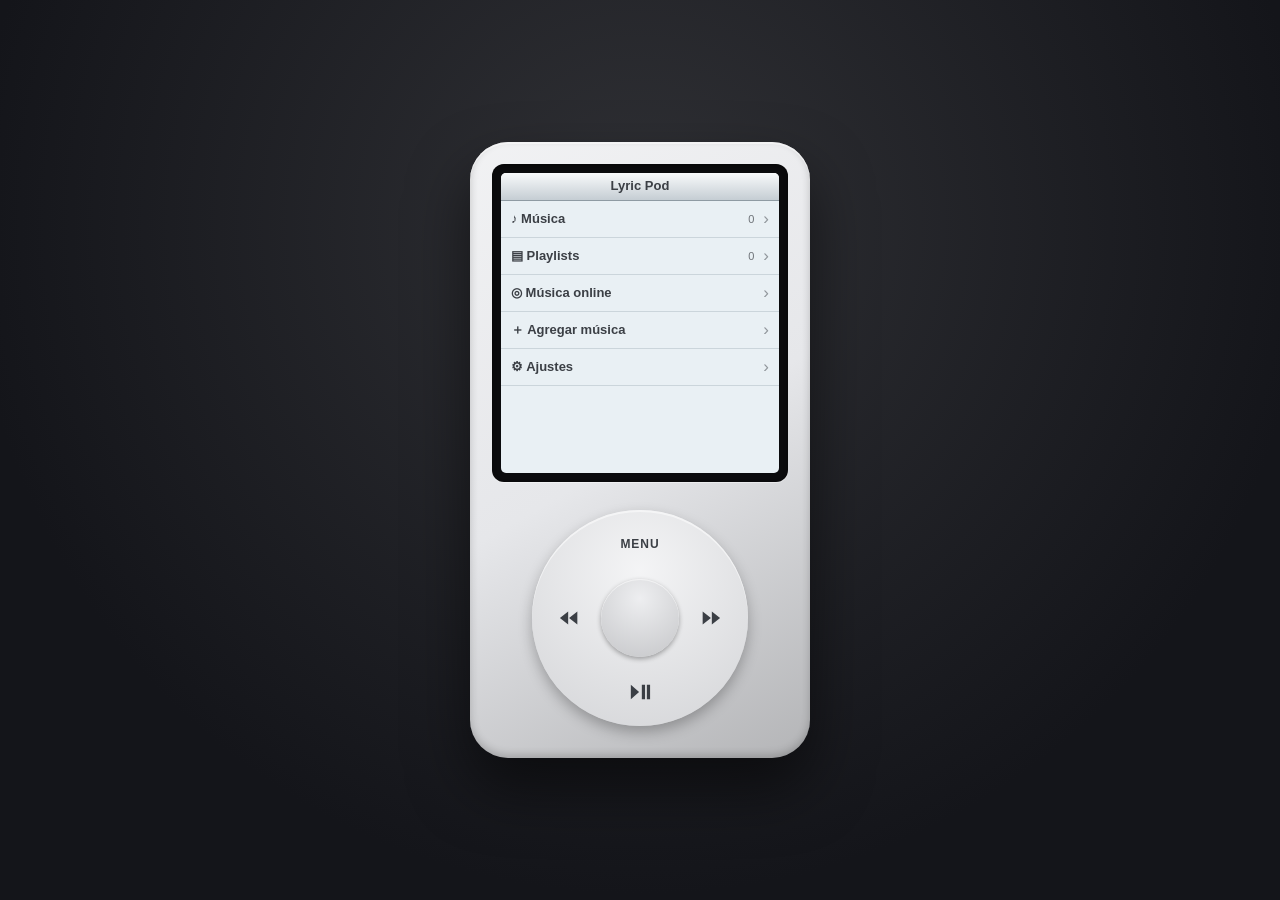
==== index.html @ 2b257903 "Add files via upload" ====
<!DOCTYPE html>
<html lang="es"><head>
<meta charset="utf-8">
<meta name="viewport" content="width=device-width,initial-scale=1,viewport-fit=cover">
<title>Lyric Pod</title>
<link rel="manifest" href="manifest.webmanifest">
<meta name="theme-color" content="#14151a">
<link rel="icon" href="icon-192.png"><link rel="apple-touch-icon" href="icon-192.png">
<style>
:root{--ipod:#e6e7ea;--bg:#14151a;--ink:#3b3f45}
*{box-sizing:border-box}
body{margin:0;min-height:100vh;display:grid;place-items:center;padding:16px;background:radial-gradient(circle at 50% 25%,color-mix(in srgb,var(--bg),#fff 12%),var(--bg) 72%);font:13px/1.3 "Helvetica Neue",Helvetica,Arial,sans-serif;color:#1c2a33;transition:background .3s}
.ipod{width:340px;padding:22px 22px 32px;border-radius:38px;color:var(--ink);background:linear-gradient(150deg,color-mix(in srgb,var(--ipod),#fff 45%),var(--ipod) 50%,color-mix(in srgb,var(--ipod),#000 22%));box-shadow:0 30px 60px #0008,0 2px 0 #fff8 inset,0 -3px 8px #0003 inset}
@media(max-height:760px){.ipod{zoom:.86}}
@media(max-width:400px){.ipod{width:100%}}
.bezel{background:#0b0b0d;padding:9px;border-radius:12px;box-shadow:0 2px 4px #0006 inset,0 1px 0 #fff6}
.screen{height:300px;border-radius:5px;background:#e9f0f4;overflow:hidden;position:relative;display:flex;flex-direction:column}
.hd{display:flex;align-items:center;height:28px;padding:0 6px;background:linear-gradient(#f8fafb,#c5cdd3);border-bottom:1px solid #8f9ba3;font-weight:700;font-size:13px}
.hd b{flex:1;text-align:center;overflow:hidden;white-space:nowrap;text-overflow:ellipsis}
.hd button{width:26px;height:22px;background:none;border:0;color:#2b3a44;padding:0;display:grid;place-items:center}
.hd svg{width:14px;height:14px;fill:currentColor}
#pi{opacity:0}#pi.on{opacity:1}
.pg{flex:1;overflow-y:auto;position:relative;scrollbar-width:thin}
.row{display:flex;align-items:center;gap:9px;padding:7px 10px;border-bottom:1px solid #cbd5db;cursor:pointer}
.row:hover,.row.sel{background:linear-gradient(#4b93dc,#2462a8);color:#fff}
.row:after{content:"›";opacity:.5;font-size:17px}.row.nc:after{content:none}
.row .t{flex:1;min-width:0}.row .t b,.row .t small{display:block;overflow:hidden;white-space:nowrap;text-overflow:ellipsis}
.row small{opacity:.7;font-size:11px}
.cv{width:36px;height:36px;border-radius:3px;background:linear-gradient(135deg,#9fb2c0,#5f7686);color:#fff;display:grid;place-items:center;overflow:hidden;flex:none;font-style:normal}
.cv img{width:100%;height:100%;object-fit:cover}
.pad{padding:10px}.pad p{margin:8px 0}
.fl{display:flex;gap:6px;flex-wrap:wrap}
.btn{padding:6px 12px;border-radius:6px;border:1px solid #8f9ba3;background:linear-gradient(#fff,#d5dce1);color:#24323b;font-weight:600;font-size:12px;font-family:inherit;cursor:pointer;box-shadow:0 1px 0 #fff inset}
.btn.pri{background:linear-gradient(#4b93dc,#2462a8);color:#fff;border-color:#1b4d86;box-shadow:0 1px 0 #8dc0f0 inset}
.btn:active{transform:translateY(1px)}
.in{width:100%;padding:7px 9px;border:1px solid #8f9ba3;border-radius:6px;background:#fff;font:inherit;margin-bottom:8px}
.sws{display:flex;gap:7px;align-items:center;margin:7px 0 12px;flex-wrap:wrap}
.sw{width:26px;height:26px;border-radius:50%;border:2px solid #fff;box-shadow:0 0 0 1px #0004;padding:0;cursor:pointer}
.sw.on{box-shadow:0 0 0 2px #2462a8}
input[type=color]{width:30px;height:28px;padding:0;border:0;background:none}
.np{position:absolute;inset:0;display:flex;flex-direction:column}
.nh{display:flex;gap:9px;align-items:center;padding:6px 10px;border-bottom:1px solid #cbd5db}
.nh .t{min-width:0}.nh b,.nh small{display:block;overflow:hidden;white-space:nowrap;text-overflow:ellipsis}
.ly{flex:1;position:relative;overflow-y:auto;padding:80px 12px;text-align:center;scrollbar-width:none;mask-image:linear-gradient(transparent,#000 20%,#000 80%,transparent)}
.ly::-webkit-scrollbar{display:none}
.ly p{margin:0 0 12px;font-weight:700;font-size:15px;line-height:1.3;color:#93a1ab;cursor:pointer;transition:color .25s,font-size .25s}
.ly p.on{font-size:19px;color:#6b7a85}
.ly p span{transition:color .12s}
.ly p.on span.w{color:#0d4f9e}
.pl{font-size:13px;line-height:1.5;color:#44525c;padding:0 4px;text-align:center}
.pb{display:flex;gap:7px;align-items:center;padding:4px 10px 7px;font-size:10px;font-variant-numeric:tabular-nums}
.pb input{flex:1;accent-color:#2462a8}
#toast{position:absolute;left:8px;right:8px;bottom:8px;padding:6px 9px;border-radius:6px;background:#1c2a33ee;color:#fff;font-size:12px;opacity:0;pointer-events:none;transition:opacity .25s}
#toast.on{opacity:1}
.wheel{position:relative;width:216px;height:216px;margin:28px auto 0;border-radius:50%;background:radial-gradient(circle at 50% 28%,color-mix(in srgb,var(--ipod),#fff 55%),color-mix(in srgb,var(--ipod),#000 8%));box-shadow:0 2px 0 #fff8 inset,0 6px 14px #0004}
.wheel button{position:absolute;width:64px;height:48px;border:0;background:none;color:var(--ink);display:grid;place-items:center;font-weight:700;font-size:12px;letter-spacing:.08em;font-family:inherit;cursor:pointer;border-radius:12px}
.wheel button:active{opacity:.55}
.wheel svg{width:22px;height:22px;fill:currentColor}
.wheel .m{top:10px;left:76px}.wheel .p{bottom:10px;left:76px}.wheel .l{left:6px;top:84px}.wheel .r{right:6px;top:84px}
.wheel .c{left:69px;top:69px;width:78px;height:78px;border-radius:50%;background:radial-gradient(circle at 50% 25%,color-mix(in srgb,var(--ipod),#fff 30%),color-mix(in srgb,var(--ipod),#000 14%));box-shadow:0 1px 0 #fff8 inset,0 2px 5px #0005}
button:focus-visible,input:focus-visible{outline:2px solid #2462a8;outline-offset:1px}
@media(prefers-reduced-motion:reduce){*{transition:none!important}}
</style></head>
<body>
<main class="ipod">
 <div class="bezel"><div class="screen">
  <div class="hd">
   <button id="back" aria-label="Atrás"><svg viewBox="0 0 24 24"><path d="M14 5l-7 7 7 7" fill="none" stroke="currentColor" stroke-width="3" stroke-linecap="round" stroke-linejoin="round"/></svg></button>
   <b id="ttl">Lyric Pod</b>
   <button id="pi" tabindex="-1" aria-hidden="true"><svg viewBox="0 0 24 24"><path d="M6 3l15 9-15 9z"/></svg></button>
  </div>
  <div class="pg" id="pg"></div><div id="toast"></div>
 </div></div>
 <div class="wheel">
  <button class="m" aria-label="Menú (mantén para ir al inicio)">MENU</button>
  <button class="l" aria-label="Anterior"><svg viewBox="0 0 24 24"><path d="M20 5l-9 7 9 7zM10 5l-9 7 9 7z"/></svg></button>
  <button class="r" aria-label="Siguiente"><svg viewBox="0 0 24 24"><path d="M4 5l9 7-9 7zM14 5l9 7-9 7z"/></svg></button>
  <button class="p" aria-label="Reproducir o pausar"><svg viewBox="0 0 24 24"><path d="M2 4l9 8-9 8zM14 4h3.5v16H14zM19.5 4H23v16h-3.5z"/></svg></button>
  <button class="c" aria-label="Seleccionar"></button>
 </div>
</main>
<input type="file" id="fm" multiple accept="audio/*,.lrc,.flac,.m4a,.opus" hidden>
<input type="file" id="fi" webkitdirectory hidden>
<script>
const $=s=>document.querySelector(s),$$=s=>[...document.querySelectorAll(s)];
const esc=s=>String(s??'').replace(/[&<>"']/g,c=>({'&':'&amp;','<':'&lt;','>':'&gt;','"':'&quot;',"'":'&#39;'}[c]));
const id=t=>t.id??t.uid, fmt=s=>isFinite(s)?Math.floor(s/60)+':'+String(Math.floor(s%60)).padStart(2,'0'):'0:00';
const AUD=/\.(mp3|wav|flac|m4a|aac|ogg|oga|opus|wma|weba)$/i;
let db,tracks=[],lists=[],st=[{n:'home'}],ctx=[],sel=-1,res=[],oq='',src='audius',cur=null,queue=[],url=null,
    lines=[],plain='',lst='',li=-1,ip=null,tm,off=+(localStorage.lpoff||0);
const T=JSON.parse(localStorage.getItem('lp-theme')||'{"ipod":"#e6e7ea","bg":"#14151a"}');
const au=new Audio();au.preload='auto';

/* ---------- Tema ---------- */
const lum=h=>{const n=parseInt(h.slice(1),16);return(.299*(n>>16)+.587*(n>>8&255)+.114*(n&255))/255};
function theme(){const r=document.documentElement.style;r.setProperty('--ipod',T.ipod);r.setProperty('--bg',T.bg);r.setProperty('--ink',lum(T.ipod)>.45?'#3b3f45':'#e9ebef');$('meta[name=theme-color]').content=T.bg;localStorage.setItem('lp-theme',JSON.stringify(T))}
const toast=m=>{const e=$('#toast');e.textContent=m;e.classList.add('on');clearTimeout(tm);tm=setTimeout(()=>e.classList.remove('on'),2600)};

/* ---------- Base de datos (IndexedDB) ---------- */
const open=()=>new Promise((ok,no)=>{const r=indexedDB.open('LyricPodDatabase',2);
 r.onupgradeneeded=()=>{const d=r.result;['tracks','playlists'].forEach(n=>d.objectStoreNames.contains(n)||d.createObjectStore(n,{keyPath:'id',autoIncrement:true}));d.objectStoreNames.contains('kv')||d.createObjectStore('kv')};
 r.onsuccess=()=>{db=r.result;ok()};r.onerror=()=>no(r.error)});
const tx=(n,m,f)=>new Promise((ok,no)=>{const q=f(db.transaction(n,m).objectStore(n));q.onsuccess=()=>ok(q.result);q.onerror=()=>no(q.error)});
const all=n=>tx(n,'readonly',s=>s.getAll()),put=(n,v,k)=>tx(n,'readwrite',s=>s.put(v,k)),del=(n,k)=>tx(n,'readwrite',s=>s.delete(k));
async function refresh(){if(db){tracks=(await all('tracks')).sort((a,b)=>a.title.localeCompare(b.title));lists=(await all('playlists')).map(l=>({...l,ids:l.ids||l.trackIds||[]}))}render(1)}

/* ---------- Navegación con historial ---------- */
const go=(n,a)=>{st.push({n,a});render()},back=()=>{if(st.length>1){st.pop();render()}},home=()=>{st=[{n:'home'}];render()};
const TT={home:'Lyric Pod',lib:'Música',pl:'Playlists',plp:'Añadir canciones',on:'Música online',now:'Reproduciendo',set:'Ajustes',add:'Agregar música'};
function render(keep){const p=st.at(-1),pg=$('#pg'),sc=pg.scrollTop;
 $('#ttl').textContent=p.n==='pld'?(lists.find(l=>l.id===p.a)?.name||'Playlist'):TT[p.n];
 $('#back').style.visibility=st.length>1?'visible':'hidden';
 pg.innerHTML=V[p.n](p.a);pg.scrollTop=keep?sc:0;sel=-1;
 if(p.n==='now')draw();
 if(p.n==='set')navigator.storage?.persisted?.().then(x=>{const e=$('#sg');if(e)e.textContent=x?'Almacenamiento protegido: tus datos no se borran solos.':'Almacenamiento sin proteger. Instala la app para protegerlo.'})}

/* ---------- Vistas ---------- */
const trow=(t,i,x='')=>`<div class="row${x?' nc':''}" data-a=pq data-i=${i}><i class=cv>${t.cover?`<img loading=lazy src="${esc(t.cover)}" alt="">`:'♪'}</i><div class=t><b>${esc(t.title)}</b><small>${esc(t.artist)}</small></div>${x}</div>`;
const libList=(q='')=>{ctx=tracks.filter(t=>(t.title+' '+t.artist).toLowerCase().includes(q.toLowerCase()));return ctx.length?ctx.map((t,i)=>trow(t,i)).join(''):`<p class=pad>${tracks.length?'Sin resultados.':'Todavía no hay canciones. Ve a Agregar música.'}</p>`};
const resList=()=>{ctx=res;return res.map((t,i)=>trow(t,i,t.preview?'':`<button class=btn data-a=sv data-i=${i}>Guardar</button>`)).join('')};
const sw=(k,a)=>a.map(c=>`<button class="sw${T[k]===c?' on':''}" style="background:${c}" data-a=th data-k=${k} data-c=${c} aria-label="Color ${c}"></button>`).join('');
const standalone=matchMedia('(display-mode: standalone)').matches;
const V={
 home:()=>[['lib','♪  Música',tracks.length],['pl','▤  Playlists',lists.length],['on','◎  Música online'],cur&&['now','♫  Reproduciendo'],['add','＋  Agregar música'],['set','⚙  Ajustes']].filter(Boolean).map(([n,t,s])=>`<div class=row data-a=go data-n=${n}><div class=t><b>${t}</b></div>${s!==undefined?`<small>${s}</small>`:''}</div>`).join('')+(ip?'<div class=row data-a=inst><div class=t><b>⬇  Instalar app</b></div></div>':''),
 lib:()=>`<div class=pad><input class=in id=q data-a=q placeholder="Buscar en tu música…" style="margin:0"></div><div id=ll>${libList()}</div>`,
 pl:()=>`<div class="pad fl" style="flex-wrap:nowrap"><input class=in id=pn placeholder="Nombre de la playlist" style="margin:0"><button class="btn pri" data-a=mk>Crear</button></div>`+(lists.map(l=>`<div class=row data-a=go data-n=pld data-i=${l.id}><div class=t><b>${esc(l.name)}</b><small>${l.ids.length} canciones</small></div></div>`).join('')||'<p class=pad>Crea tu primera playlist.</p>'),
 pld:i=>{const l=lists.find(x=>x.id===i);if(!l)return'';ctx=l.ids.map(k=>tracks.find(t=>t.id===k)).filter(Boolean);
  return`<div class="pad fl"><button class="btn pri" data-a=go data-n=plp data-i=${i}>Añadir canciones</button><button class=btn data-a=pls>Reproducir</button><button class=btn data-a=dl data-i=${i}>Eliminar</button></div>`+(ctx.map((t,k)=>trow(t,k,`<button class=btn data-a=rm data-i=${t.id} data-p=${i}>Quitar</button>`)).join('')||'<p class=pad>Esta playlist está vacía.</p>')},
 plp:i=>{const l=lists.find(x=>x.id===i);return l?tracks.map(t=>`<div class="row nc" data-a=tg data-i=${t.id} data-p=${i}><div class=t><b>${esc(t.title)}</b><small>${esc(t.artist)}</small></div><b>${l.ids.includes(t.id)?'✓':'+'}</b></div>`).join('')||'<p class=pad>Primero agrega música.</p>':''},
 on:()=>`<div class=pad><div class=fl style="margin-bottom:8px"><button class="btn ${src=='audius'?'pri':''}" data-a=src data-i=audius>Canciones completas</button><button class="btn ${src=='itunes'?'pri':''}" data-a=src data-i=itunes>Previews 30 s</button></div><div class=fl style="flex-wrap:nowrap"><input class=in id=oq placeholder="Canción o artista…" value="${esc(oq)}" style="margin:0"><button class="btn pri" data-a=os>Buscar</button></div></div><div id=res>${resList()}</div>`,
 now:()=>cur?`<div class=np><div class=nh><i class=cv>${cur.cover?`<img src="${esc(cur.cover)}" alt="">`:'♪'}</i><div class=t><b>${esc(cur.title)}</b><small>${esc(cur.artist)}</small></div></div><div class=ly id=ly></div><div class=pb><span id=t1>0:00</span><input type=range id=pr min=0 max=1000 value=0 data-a=sk aria-label="Progreso"><span id=t2>0:00</span></div></div>`:'<p class=pad>No hay nada en reproducción. Elige una canción de tu música.</p>',
 add:()=>`<div class=pad><button class="btn pri" style=width:100% data-a=scan>Escanear carpeta de música</button><p><small>Encuentra MP3, WAV, FLAC, M4A, OGG y más, junto con sus .lrc. Solo pide permiso una vez por carpeta.</small></p><div class=fl><button class=btn data-a=rescan>Reanalizar carpetas</button><button class=btn data-a=files>Elegir archivos</button><button class=btn data-a=folder>Elegir carpeta (otros navegadores)</button></div><p id=as></p></div>`,
 set:()=>`<div class=pad><b>Color del iPod</b><div class=sws>${sw('ipod',['#e6e7ea','#1d1e22','#3a78c2','#e58fb0','#d6453d','#4fae7b','#e3c46b'])}<input type=color value="${T.ipod}" data-a=cp data-k=ipod aria-label="Color personalizado del iPod"></div>
 <b>Color del fondo</b><div class=sws>${sw('bg',['#14151a','#f1f2f4','#1f3a5f','#3b1f2e','#16352a','#4a2d1a'])}<input type=color value="${T.bg}" data-a=cp data-k=bg aria-label="Color personalizado del fondo"></div>
 <b>Sincronía de letras</b><div class=sws><button class=btn data-a=of data-i=-.25>−</button><span>${off.toFixed(2)} s</span><button class=btn data-a=of data-i=.25>+</button></div>
 <b>App</b><div class=sws>${standalone?'<span>Instalada ✓</span>':`<button class="btn pri" data-a=inst>${ip?'Instalar Lyric Pod':'¿Cómo instalar?'}</button>`}</div><small id=sg></small></div>`
};

/* ---------- Acciones ---------- */
const A={
 go:d=>go(d.n,d.i&&+d.i),
 pq:d=>play(ctx[d.i],ctx),
 q:()=>{$('#ll').innerHTML=libList($('#q').value)},
 mk:async()=>{const n=$('#pn').value.trim();if(!n)return toast('Escribe un nombre');await put('playlists',{name:n,ids:[]});await refresh()},
 dl:async d=>{if(confirm('¿Eliminar esta playlist?')){await del('playlists',+d.i);st.pop();await refresh()}},
 rm:async d=>{const l=lists.find(x=>x.id===+d.p);l.ids=l.ids.filter(k=>k!==+d.i);await put('playlists',l);await refresh()},
 tg:async d=>{const l=lists.find(x=>x.id===+d.p),k=+d.i;l.ids=l.ids.includes(k)?l.ids.filter(x=>x!==k):[...l.ids,k];await put('playlists',l);await refresh()},
 pls:()=>ctx.length?play(ctx[0],ctx):toast('La playlist está vacía'),
 src:d=>{src=d.i;res=[];render(1)},
 os:async()=>{oq=$('#oq').value.trim();if(!oq)return;$('#res').innerHTML='<p class=pad>Buscando…</p>';
  try{res=await(src=='audius'?audius:itunes)(oq)}catch{res=[];return $('#res').innerHTML='<p class=pad>No se pudo conectar. Revisa tu internet e intenta de nuevo.</p>'}
  $('#res').innerHTML=res.length?resList():'<p class=pad>Sin resultados.</p>'},
 sv:async d=>{const t=res[d.i];if(tracks.some(x=>x.path===t.uid))return toast('Ya está en tu música');toast('Guardando para escuchar sin internet…');
  try{const b=await(await fetch(t.url)).blob();await put('tracks',{title:t.title,artist:t.artist,cover:t.cover,dur:t.dur,audio:b,lyrics:'',path:t.uid,type:'saved'});toast('Guardada. Ya suena sin internet.');await refresh()}catch{toast('Esta canción no permite descargarse')}},
 lk:d=>{au.currentTime=Math.max(0,lines[d.i].t-off)},
 sk:(d,el)=>{if(au.duration)au.currentTime=el.value/1000*au.duration},
 of:d=>{off=Math.round((off+ +d.i)*100)/100;localStorage.lpoff=off;render(1)},
 th:d=>{T[d.k]=d.c;theme();render(1)},
 cp:(d,el)=>{T[d.k]=el.value;theme()},
 inst:async()=>{if(ip){ip.prompt();await ip.userChoice;ip=null;render(1)}else toast('Usa el menú del navegador › Instalar app. En iPhone: Compartir › Añadir a inicio.')},
 scan:async()=>{if(!window.showDirectoryPicker)return A.folder();try{const d=await showDirectoryPicker({id:'lyricpod',mode:'read'});await put('kv',d,'dir:'+d.name);await ingestDir(d)}catch(e){if(e.name!=='AbortError')status('No se pudo abrir la carpeta')}},
 rescan:async()=>{const ds=db?await all('kv'):[];if(!ds.length)return status('Aún no hay carpetas guardadas');for(const d of ds)if(await d.requestPermission({mode:'read'})==='granted')await ingestDir(d)},
 files:()=>$('#fm').click(),folder:()=>$('#fi').click()
};
const status=m=>{const e=$('#as');if(e)e.textContent=m;toast(m)};
$('#pg').onclick=e=>{const el=e.target.closest('[data-a]');if(el&&!/INPUT|SELECT/.test(el.tagName))A[el.dataset.a]?.(el.dataset,el)};
$('#pg').oninput=e=>{const el=e.target.closest('[data-a]');if(el)A[el.dataset.a]?.(el.dataset,el)};
$('#back').onclick=back;

/* ---------- Biblioteca local: escaneo de carpetas ---------- */
const nm=n=>{const b=n.replace(/\.[^.]+$/,'').replace(/_/g,' ').trim(),m=b.match(/^(.+?)\s+-\s+(.+)$/);return m&&!/^\d+$/.test(m[1])?{artist:m[1].trim(),title:m[2].trim()}:{artist:'Artista desconocido',title:m?m[2].trim():b}};
async function walk(d,p,o){for await(const[n,h]of d.entries()){if(n[0]==='.')continue;if(h.kind==='directory')await walk(h,p+n+'/',o);else o.push({n,h,p:p+n})}}
async function ingestDir(d,q){const f=[];await walk(d,d.name+'/',f);return ingest(f,q)}
async function ingest(f,q){if(!db)return;status&&!q&&status('Escaneando…');
 const rd=x=>x.h?x.h.getFile():x.f,key=p=>p.replace(/\.[^./]+$/,'').toLowerCase(),lrc={};
 f.forEach(x=>/\.lrc$/i.test(x.n)&&(lrc[key(x.p)]=x));
 const have=new Set(tracks.map(t=>t.path));let n=0;
 for(const x of f){if(!AUD.test(x.n)||have.has(x.p))continue;const l=lrc[key(x.p)];
  await put('tracks',{...nm(x.n),path:x.p,handle:x.h,audio:x.f,lyrics:l?await(await rd(l)).text():'',cover:'',type:'local'});n++}
 await refresh();if(!q)status(n?`${n} canciones nuevas`:'No hay canciones nuevas')}
$('#fm').onchange=e=>{ingest([...e.target.files].map(f=>({n:f.name,p:f.name,f})));e.target.value=''};
$('#fi').onchange=e=>{ingest([...e.target.files].map(f=>({n:f.name,p:f.webkitRelativePath||f.name,f})));e.target.value=''};

/* ---------- Música online ---------- */
const audius=async q=>{const B='https://discoveryprovider.audius.co/v1/tracks/',j=await(await fetch(B+'search?limit=20&app_name=LyricPod&query='+encodeURIComponent(q))).json();
 return j.data.map(x=>({uid:'a'+x.id,title:x.title,artist:x.user.name,cover:x.artwork?.['480x480']||x.artwork?.['150x150']||'',dur:x.duration,url:B+x.id+'/stream?app_name=LyricPod'}))};
const itunes=async q=>(await(await fetch('https://itunes.apple.com/search?entity=song&limit=20&term='+encodeURIComponent(q))).json()).results.filter(x=>x.previewUrl)
 .map(x=>({uid:'i'+x.trackId,title:x.trackName,artist:x.artistName,cover:x.artworkUrl100.replace('100x100','300x300'),dur:x.trackTimeMillis/1000,url:x.previewUrl,preview:1}));

/* ---------- Reproducción ---------- */
async function srcOf(t){if(url){URL.revokeObjectURL(url);url=null}if(t.url)return t.url;let b=t.audio;
 if(t.handle){if(await t.handle.queryPermission()!=='granted'&&await t.handle.requestPermission()!=='granted')throw Error('perm');b=await t.handle.getFile()}return url=URL.createObjectURL(b)}
async function play(t,q){au.pause();cur=t;if(q)queue=q;lines=[];plain='';lst='load';st.at(-1).n==='now'?render():go('now');
 try{au.src=await srcOf(t);await au.play()}catch(e){toast(e.message==='perm'?'Permite el acceso a la carpeta para reproducir':'No se pudo reproducir esta canción')}
 meta();loadLyrics(t)}
const tp=()=>cur?(au.paused?au.play():au.pause()):toast('Elige una canción primero');
const step=d=>{if(!cur||!queue.length)return;if(d<0&&au.currentTime>3)return void(au.currentTime=0);const i=queue.findIndex(t=>id(t)===id(cur));play(queue[(i+d+queue.length)%queue.length])};
au.onended=()=>step(1);au.onplay=au.onpause=()=>$('#pi').classList.toggle('on',!au.paused);
function meta(){if(!navigator.mediaSession||!cur)return;navigator.mediaSession.metadata=new MediaMetadata({title:cur.title,artist:cur.artist,artwork:cur.cover?[{src:cur.cover,sizes:'300x300'}]:[]})}
if(navigator.mediaSession){const m=navigator.mediaSession;m.setActionHandler('play',()=>au.play());m.setActionHandler('pause',()=>au.pause());m.setActionHandler('previoustrack',()=>step(-1));m.setActionHandler('nexttrack',()=>step(1))}

/* ---------- Letras sincronizadas (LRCLIB) ---------- */
function parse(s){const o=[];
 for(const r of s.split(/\r?\n/)){const m=[...r.matchAll(/\[(\d+):(\d+(?:\.\d+)?)\]/g)];if(!m.length)continue;
  const b=r.replace(/\[\d+:\d+(?:\.\d+)?\]/g,'').trim();let w=null;
  if(/<\d+:\d+/.test(b)){const p=b.split(/<(\d+):(\d+(?:\.\d+)?)>/);w=[];for(let i=1;i<p.length;i+=3)if(p[i+2].trim())w.push({t:p[i]*60+ +p[i+1],w:p[i+2].trim()})}
  m.forEach(x=>o.push({t:x[1]*60+ +x[2],txt:w?w.map(z=>z.w).join(' '):b,w}))}
 o.sort((a,b)=>a.t-b.t);
 o.forEach((l,i)=>{if(l.w)return;const e=Math.min(o[i+1]?o[i+1].t:l.t+4,l.t+8),ws=l.txt.split(/\s+/).filter(Boolean),n=ws.reduce((a,x)=>a+x.length+1,0);let c=0;
  l.w=ws.map(x=>{const z={t:l.t+(e-l.t)*.9*c/n,w:x};c+=x.length+1;return z})});
 return o}
async function enrich(t){const un='Artista desconocido';if(t.cover&&t.artist!==un)return;
 try{const r=(await(await fetch('https://itunes.apple.com/search?entity=song&limit=1&term='+encodeURIComponent((t.artist!==un?t.artist+' ':'')+t.title))).json()).results[0];
  if(r&&r.trackName.toLowerCase().startsWith(t.title.toLowerCase().slice(0,8))){t.cover=t.cover||r.artworkUrl100.replace('100x100','300x300');if(t.artist===un)t.artist=r.artistName;t.dur=t.dur||r.trackTimeMillis/1000;if(t.id)put('tracks',t)}}catch{}}
async function loadLyrics(t){await enrich(t);if(cur!==t)return;meta();if(st.at(-1).n==='now')render();
 let x=t.lyrics;const un=t.artist==='Artista desconocido';
 if(!x){try{const q=new URLSearchParams({track_name:t.title,artist_name:un?'':t.artist});if(t.dur)q.set('duration',Math.round(t.dur));
   let r=await fetch('https://lrclib.net/api/get?'+q),j=r.ok?await r.json():null;
   if(!j||!(j.syncedLyrics||j.plainLyrics)){const a=await(await fetch('https://lrclib.net/api/search?q='+encodeURIComponent((un?'':t.artist+' ')+t.title))).json();j=a.find(z=>z.syncedLyrics)||a[0]}
   x=j&&(j.syncedLyrics||j.plainLyrics);if(x&&t.id&&j.syncedLyrics){t.lyrics=x;put('tracks',t)}}catch{}}
 if(cur!==t)return;
 if(x&&/\[\d+:\d+/.test(x)&&!t.preview)lines=parse(x);else plain=x?x.replace(/\[[^\]]*\]|<[^>]*>/g,'').trim():'';
 lst='';draw()}
function draw(){const b=$('#ly');if(!b)return;li=-1;
 b.innerHTML=lines.length?lines.map((x,i)=>`<p data-a=lk data-i=${i}>${x.w.map(w=>`<span>${esc(w.w)}</span>`).join(' ')||'♪'}</p>`).join(''):
  `<div class=pl>${lst==='load'?'Buscando letras…':plain?(cur?.preview?'<small>Preview de 30 s: letra sin sincronizar.</small><br><br>':'')+esc(plain).replace(/\n/g,'<br>'):'No encontramos letras para esta canción. Prueba importando su archivo .lrc.'}</div>`}
function tick(){requestAnimationFrame(tick);const pr=$('#pr');
 if(pr&&au.duration){if(document.activeElement!==pr)pr.value=au.currentTime/au.duration*1000;$('#t1').textContent=fmt(au.currentTime);$('#t2').textContent='-'+fmt(au.duration-au.currentTime)}
 const b=$('#ly');if(!b||!lines.length)return;const t=au.currentTime+off,ps=b.children;let i=-1;while(i+1<lines.length&&lines[i+1].t<=t)i++;
 if(i!==li){ps[li]?.classList.remove('on');li=i;if(ps[i]){ps[i].classList.add('on');b.scrollTo({top:ps[i].offsetTop-b.clientHeight/2+ps[i].offsetHeight/2,behavior:'smooth'})}}
 if(i>=0)[...ps[i].children].forEach((s,k)=>s.classList.toggle('w',lines[i].w[k].t<=t))}

/* ---------- Rueda click, teclado ---------- */
const mv=d=>{const r=$$('#pg .row');if(!r.length)return;r[sel]?.classList.remove('sel');sel=Math.max(0,Math.min(r.length-1,sel+d));r[sel].classList.add('sel');r[sel].scrollIntoView({block:'nearest'})};
$('.wheel').addEventListener('wheel',e=>{e.preventDefault();mv(e.deltaY>0?1:-1)},{passive:false});
$('.l').onclick=()=>step(-1);$('.r').onclick=()=>step(1);$('.p').onclick=tp;
$('.c').onclick=()=>{const r=$$('#pg .row');r[sel]?r[sel].click():tp()};
let lp=0;const mb=$('.m');
mb.onpointerdown=()=>{lp=setTimeout(()=>{lp=-1;home()},550)};
mb.onpointerup=mb.onpointerleave=()=>clearTimeout(lp>0?lp:0);
mb.onclick=()=>{lp===-1?lp=0:back()};
addEventListener('keydown',e=>{
 if(/INPUT|SELECT/.test(e.target.tagName)){if(e.key==='Enter'){if(e.target.id==='oq')A.os();if(e.target.id==='pn')A.mk()}return}
 if(e.target.tagName==='BUTTON'&&/Enter| /.test(e.key))return;
 const k={ArrowDown:()=>mv(1),ArrowUp:()=>mv(-1),Enter:()=>$('.c').click(),Escape:back,Backspace:back,ArrowRight:()=>step(1),ArrowLeft:()=>step(-1),' ':tp}[e.key];
 if(k){e.preventDefault();k()}});

/* ---------- Instalación y arranque ---------- */
addEventListener('beforeinstallprompt',e=>{e.preventDefault();ip=e;render(1)});
addEventListener('appinstalled',()=>{ip=null;navigator.storage?.persist?.();toast('Lyric Pod instalada');render(1)});
(async()=>{theme();render();tick();
 try{await open();await refresh();navigator.storage?.persist?.();
  for(const d of await all('kv'))if(await d.queryPermission({mode:'read'})==='granted')await ingestDir(d,1)}catch(e){console.warn(e)}
 if('serviceWorker'in navigator&&location.protocol!=='file:')navigator.serviceWorker.register('sw.js').catch(()=>{})})();
</script>
</body></html>
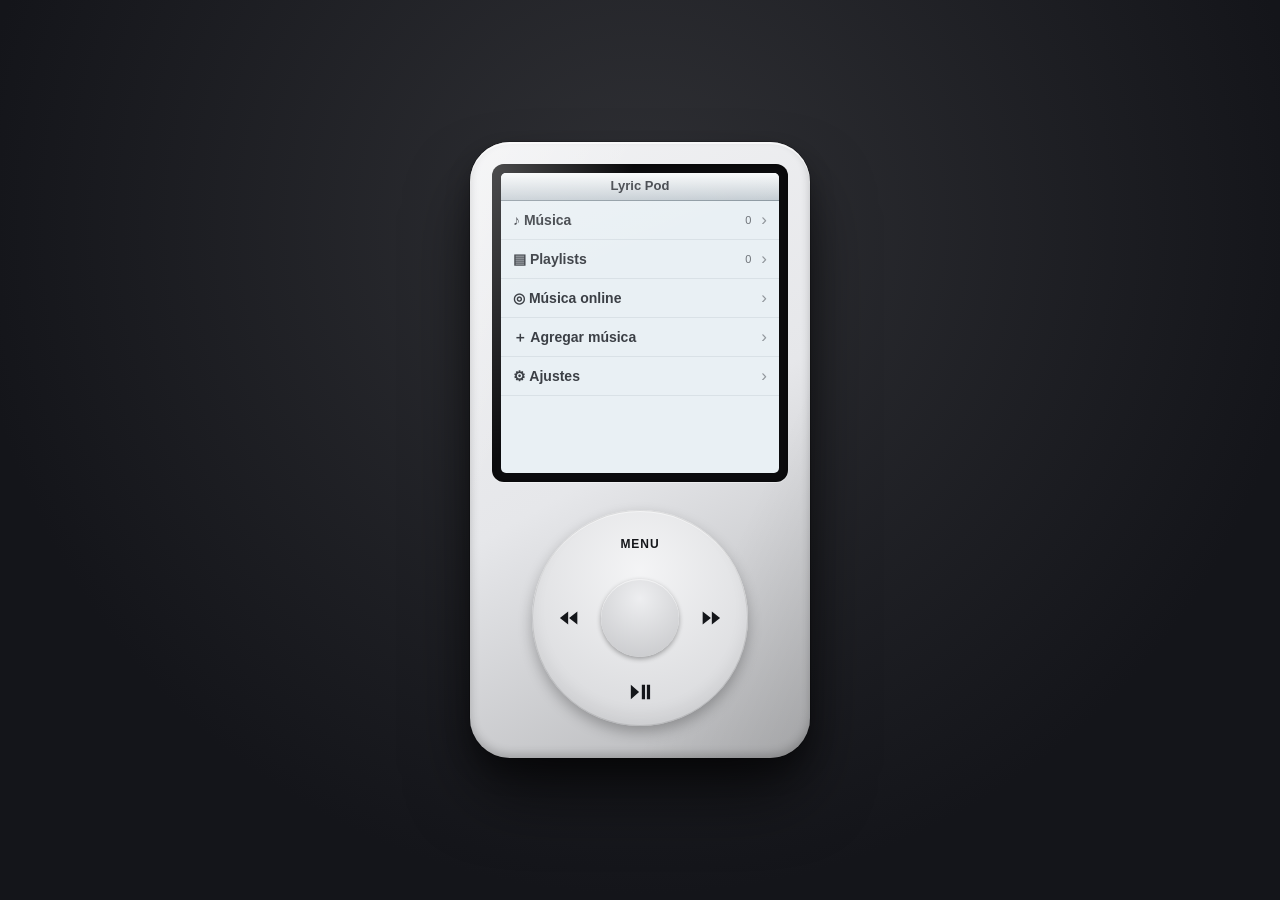
==== commit 49e21593: "Add files via upload" ====
--- a/index.html
+++ b/index.html
@@ -9,11 +9,13 @@
 <style>
 :root{--ipod:#e6e7ea;--bg:#14151a;--ink:#3b3f45}
 *{box-sizing:border-box}
-body{margin:0;min-height:100vh;display:grid;place-items:center;padding:16px;background:radial-gradient(circle at 50% 25%,color-mix(in srgb,var(--bg),#fff 12%),var(--bg) 72%);font:13px/1.3 "Helvetica Neue",Helvetica,Arial,sans-serif;color:#1c2a33;transition:background .3s}
-.ipod{width:340px;padding:22px 22px 32px;border-radius:38px;color:var(--ink);background:linear-gradient(150deg,color-mix(in srgb,var(--ipod),#fff 45%),var(--ipod) 50%,color-mix(in srgb,var(--ipod),#000 22%));box-shadow:0 30px 60px #0008,0 2px 0 #fff8 inset,0 -3px 8px #0003 inset}
+body{margin:0;min-height:100vh;display:grid;place-items:center;padding:16px;background:radial-gradient(circle at 50% 25%,color-mix(in srgb,var(--bg),#fff 12%),var(--bg) 72%);font:13px/1.3 -apple-system,"SF Pro Text","Segoe UI Variable Text","Segoe UI",Roboto,"Helvetica Neue",Arial,sans-serif;-webkit-font-smoothing:antialiased;color:#1c2a33;transition:background .3s}
+.ipod{position:relative;width:340px;padding:22px 22px 32px;border-radius:40px;color:var(--ink);background:linear-gradient(150deg,color-mix(in srgb,var(--ipod),#fff 45%),var(--ipod) 50%,color-mix(in srgb,var(--ipod),#000 22%));box-shadow:0 40px 70px -10px #000a,0 14px 24px #0005,0 2px 0 #fffa inset,0 -4px 10px #0003 inset,0 0 0 1px #0003}
+.ipod:before{content:"";position:absolute;inset:0;border-radius:inherit;background:linear-gradient(115deg,#ffffff55,transparent 28%,transparent 72%,#0000001a);pointer-events:none}
 @media(max-height:760px){.ipod{zoom:.86}}
 @media(max-width:400px){.ipod{width:100%}}
 .bezel{background:#0b0b0d;padding:9px;border-radius:12px;box-shadow:0 2px 4px #0006 inset,0 1px 0 #fff6}
+.screen:after{content:"";position:absolute;inset:0;background:linear-gradient(158deg,#ffffff30,transparent 34%);pointer-events:none;z-index:5}
 .screen{height:300px;border-radius:5px;background:#e9f0f4;overflow:hidden;position:relative;display:flex;flex-direction:column}
 .hd{display:flex;align-items:center;height:28px;padding:0 6px;background:linear-gradient(#f8fafb,#c5cdd3);border-bottom:1px solid #8f9ba3;font-weight:700;font-size:13px}
 .hd b{flex:1;text-align:center;overflow:hidden;white-space:nowrap;text-overflow:ellipsis}
@@ -21,12 +23,12 @@
 .hd svg{width:14px;height:14px;fill:currentColor}
 #pi{opacity:0}#pi.on{opacity:1}
 .pg{flex:1;overflow-y:auto;position:relative;scrollbar-width:thin}
-.row{display:flex;align-items:center;gap:9px;padding:7px 10px;border-bottom:1px solid #cbd5db;cursor:pointer}
-.row:hover,.row.sel{background:linear-gradient(#4b93dc,#2462a8);color:#fff}
+.row{display:flex;align-items:center;gap:10px;padding:8px 12px;font-size:14px;border-bottom:1px solid #d9e1e6;cursor:pointer}
+.row:hover,.row.sel{background:linear-gradient(#5aa0e6,#2462a8);color:#fff;text-shadow:0 1px 1px #0004;box-shadow:0 1px 0 #ffffff55 inset}
 .row:after{content:"›";opacity:.5;font-size:17px}.row.nc:after{content:none}
 .row .t{flex:1;min-width:0}.row .t b,.row .t small{display:block;overflow:hidden;white-space:nowrap;text-overflow:ellipsis}
 .row small{opacity:.7;font-size:11px}
-.cv{width:36px;height:36px;border-radius:3px;background:linear-gradient(135deg,#9fb2c0,#5f7686);color:#fff;display:grid;place-items:center;overflow:hidden;flex:none;font-style:normal}
+.cv{width:36px;height:36px;border-radius:5px;box-shadow:0 1px 3px #0004;background:linear-gradient(135deg,#9fb2c0,#5f7686);color:#fff;display:grid;place-items:center;overflow:hidden;flex:none;font-style:normal}
 .cv img{width:100%;height:100%;object-fit:cover}
 .pad{padding:10px}.pad p{margin:8px 0}
 .fl{display:flex;gap:6px;flex-wrap:wrap}
@@ -38,22 +40,31 @@
 .sw{width:26px;height:26px;border-radius:50%;border:2px solid #fff;box-shadow:0 0 0 1px #0004;padding:0;cursor:pointer}
 .sw.on{box-shadow:0 0 0 2px #2462a8}
 input[type=color]{width:30px;height:28px;padding:0;border:0;background:none}
-.np{position:absolute;inset:0;display:flex;flex-direction:column}
-.nh{display:flex;gap:9px;align-items:center;padding:6px 10px;border-bottom:1px solid #cbd5db}
-.nh .t{min-width:0}.nh b,.nh small{display:block;overflow:hidden;white-space:nowrap;text-overflow:ellipsis}
-.ly{flex:1;position:relative;overflow-y:auto;padding:80px 12px;text-align:center;scrollbar-width:none;mask-image:linear-gradient(transparent,#000 20%,#000 80%,transparent)}
+.np{position:absolute;inset:0;display:flex;flex-direction:column;background:#0b0e13;color:#fff;overflow:hidden}
+.np:before{content:"";position:absolute;inset:-40px;background:var(--cv) center/cover;filter:blur(26px) saturate(1.5) brightness(.62);transform:scale(1.15)}
+.np:after{content:"";position:absolute;inset:0;background:linear-gradient(#080a0e40,#080a0eb8)}
+.np>*{position:relative;z-index:1}
+.nh{display:flex;gap:10px;align-items:center;padding:8px 12px 2px}
+.nh .cv{width:42px;height:42px;border-radius:7px;box-shadow:0 4px 12px #0008}
+.nh .t{min-width:0;flex:1}.nh b,.nh small{display:block;overflow:hidden;white-space:nowrap;text-overflow:ellipsis}
+.nh b{font-size:14px;letter-spacing:-.01em}.nh small{color:#ffffffb8;font-size:11px}
+.gb{padding:4px 10px;border-radius:99px;border:1px solid #ffffff59;background:#ffffff1f;color:#fff;font-weight:600;font-size:11px;font-family:inherit;cursor:pointer;backdrop-filter:blur(6px)}
+.ly{flex:1;position:relative;overflow-y:auto;padding:76px 16px;text-align:left;scrollbar-width:none;mask-image:linear-gradient(transparent,#000 18%,#000 82%,transparent)}
 .ly::-webkit-scrollbar{display:none}
-.ly p{margin:0 0 12px;font-weight:700;font-size:15px;line-height:1.3;color:#93a1ab;cursor:pointer;transition:color .25s,font-size .25s}
-.ly p.on{font-size:19px;color:#6b7a85}
-.ly p span{transition:color .12s}
-.ly p.on span.w{color:#0d4f9e}
-.pl{font-size:13px;line-height:1.5;color:#44525c;padding:0 4px;text-align:center}
-.pb{display:flex;gap:7px;align-items:center;padding:4px 10px 7px;font-size:10px;font-variant-numeric:tabular-nums}
-.pb input{flex:1;accent-color:#2462a8}
+.ly p{margin:0 0 15px;font-weight:800;font-size:21px;line-height:1.18;letter-spacing:-.02em;color:#fff;opacity:.36;transform:scale(.93);transform-origin:left center;transition:opacity .45s,transform .45s;cursor:pointer}
+.ly p.on{opacity:1;transform:scale(1);filter:drop-shadow(0 0 10px #ffffff45)}
+.ly p span{background:linear-gradient(90deg,#fff var(--p,0%),#ffffff80 var(--p,0%));-webkit-background-clip:text;background-clip:text;color:transparent}
+.ly p:not(.on) span{background:#fff;-webkit-background-clip:text;background-clip:text}
+.pl{font-size:13px;line-height:1.55;color:#ffffffd6;font-weight:500}
+.pb{display:flex;gap:7px;align-items:center;padding:6px 12px 10px;font-size:10px;color:#ffffffb0;font-variant-numeric:tabular-nums}
+.pb input[type=range]{flex:1;-webkit-appearance:none;appearance:none;height:3px;border-radius:2px;background:#ffffff40}
+.pb input[type=range]::-webkit-slider-thumb{-webkit-appearance:none;width:9px;height:9px;border-radius:50%;background:#fff;box-shadow:0 1px 3px #0008}
+.pb input[type=range]::-moz-range-thumb{width:9px;height:9px;border:0;border-radius:50%;background:#fff}
 #toast{position:absolute;left:8px;right:8px;bottom:8px;padding:6px 9px;border-radius:6px;background:#1c2a33ee;color:#fff;font-size:12px;opacity:0;pointer-events:none;transition:opacity .25s}
 #toast.on{opacity:1}
 .wheel{position:relative;width:216px;height:216px;margin:28px auto 0;border-radius:50%;background:radial-gradient(circle at 50% 28%,color-mix(in srgb,var(--ipod),#fff 55%),color-mix(in srgb,var(--ipod),#000 8%));box-shadow:0 2px 0 #fff8 inset,0 6px 14px #0004}
-.wheel button{position:absolute;width:64px;height:48px;border:0;background:none;color:var(--ink);display:grid;place-items:center;font-weight:700;font-size:12px;letter-spacing:.08em;font-family:inherit;cursor:pointer;border-radius:12px}
+.wheel:after{content:"";position:absolute;inset:0;border-radius:50%;box-shadow:inset 0 0 0 1px #0000001a,inset 0 -10px 16px #0000000f;pointer-events:none}
+.wheel button{position:absolute;width:64px;height:48px;border:0;background:none;color:var(--wk);display:grid;place-items:center;font-weight:700;font-size:12px;letter-spacing:.08em;font-family:inherit;cursor:pointer;border-radius:12px}
 .wheel button:active{opacity:.55}
 .wheel svg{width:22px;height:22px;fill:currentColor}
 .wheel .m{top:10px;left:76px}.wheel .p{bottom:10px;left:76px}.wheel .l{left:6px;top:84px}.wheel .r{right:6px;top:84px}
@@ -87,21 +98,21 @@
 const id=t=>t.id??t.uid, fmt=s=>isFinite(s)?Math.floor(s/60)+':'+String(Math.floor(s%60)).padStart(2,'0'):'0:00';
 const AUD=/\.(mp3|wav|flac|m4a|aac|ogg|oga|opus|wma|weba)$/i;
 let db,tracks=[],lists=[],st=[{n:'home'}],ctx=[],sel=-1,res=[],oq='',src='audius',cur=null,queue=[],url=null,
-    lines=[],plain='',lst='',li=-1,ip=null,tm,off=+(localStorage.lpoff||0);
+    lines=[],plain='',lst='',li=-1,est=0,sy=null,ip=null,tm,off=+(localStorage.lpoff||0);
 const T=JSON.parse(localStorage.getItem('lp-theme')||'{"ipod":"#e6e7ea","bg":"#14151a"}');
 const au=new Audio();au.preload='auto';
 
 /* ---------- Tema ---------- */
 const lum=h=>{const n=parseInt(h.slice(1),16);return(.299*(n>>16)+.587*(n>>8&255)+.114*(n&255))/255};
-function theme(){const r=document.documentElement.style;r.setProperty('--ipod',T.ipod);r.setProperty('--bg',T.bg);r.setProperty('--ink',lum(T.ipod)>.45?'#3b3f45':'#e9ebef');$('meta[name=theme-color]').content=T.bg;localStorage.setItem('lp-theme',JSON.stringify(T))}
+function theme(){const r=document.documentElement.style;r.setProperty('--ipod',T.ipod);r.setProperty('--bg',T.bg);r.setProperty('--ink',lum(T.ipod)>.45?'#3b3f45':'#e9ebef');const w=[16,8,0].map(k=>Math.round((parseInt(T.ipod.slice(1),16)>>k&255)*.78+255*.22)),f=v=>{v/=255;return v<=.04?v/12.92:((v+.055)/1.055)**2.4},L=.2126*f(w[0])+.7152*f(w[1])+.0722*f(w[2]);r.setProperty('--wk',1.05/(L+.05)>(L+.05)/.058?'#f7f8fa':'#14161a');$('meta[name=theme-color]').content=T.bg;localStorage.setItem('lp-theme',JSON.stringify(T))}
 const toast=m=>{const e=$('#toast');e.textContent=m;e.classList.add('on');clearTimeout(tm);tm=setTimeout(()=>e.classList.remove('on'),2600)};
 
 /* ---------- Base de datos (IndexedDB) ---------- */
-const open=()=>new Promise((ok,no)=>{const r=indexedDB.open('LyricPodDatabase',2);
- r.onupgradeneeded=()=>{const d=r.result;['tracks','playlists'].forEach(n=>d.objectStoreNames.contains(n)||d.createObjectStore(n,{keyPath:'id',autoIncrement:true}));d.objectStoreNames.contains('kv')||d.createObjectStore('kv')};
+const open=()=>new Promise((ok,no)=>{const r=indexedDB.open('LyricPodDatabase',3);
+ r.onupgradeneeded=()=>{const d=r.result;['tracks','playlists'].forEach(n=>d.objectStoreNames.contains(n)||d.createObjectStore(n,{keyPath:'id',autoIncrement:true}));d.objectStoreNames.contains('kv')||d.createObjectStore('kv');d.objectStoreNames.contains('ly')||d.createObjectStore('ly')};
  r.onsuccess=()=>{db=r.result;ok()};r.onerror=()=>no(r.error)});
 const tx=(n,m,f)=>new Promise((ok,no)=>{const q=f(db.transaction(n,m).objectStore(n));q.onsuccess=()=>ok(q.result);q.onerror=()=>no(q.error)});
-const all=n=>tx(n,'readonly',s=>s.getAll()),put=(n,v,k)=>tx(n,'readwrite',s=>s.put(v,k)),del=(n,k)=>tx(n,'readwrite',s=>s.delete(k));
+const all=n=>tx(n,'readonly',s=>s.getAll()),put=(n,v,k)=>tx(n,'readwrite',s=>s.put(v,k)),del=(n,k)=>tx(n,'readwrite',s=>s.delete(k)),get=(n,k)=>tx(n,'readonly',s=>s.get(k));
 async function refresh(){if(db){tracks=(await all('tracks')).sort((a,b)=>a.title.localeCompare(b.title));lists=(await all('playlists')).map(l=>({...l,ids:l.ids||l.trackIds||[]}))}render(1)}
 
 /* ---------- Navegación con historial ---------- */
@@ -128,7 +139,7 @@
   return`<div class="pad fl"><button class="btn pri" data-a=go data-n=plp data-i=${i}>Añadir canciones</button><button class=btn data-a=pls>Reproducir</button><button class=btn data-a=dl data-i=${i}>Eliminar</button></div>`+(ctx.map((t,k)=>trow(t,k,`<button class=btn data-a=rm data-i=${t.id} data-p=${i}>Quitar</button>`)).join('')||'<p class=pad>Esta playlist está vacía.</p>')},
  plp:i=>{const l=lists.find(x=>x.id===i);return l?tracks.map(t=>`<div class="row nc" data-a=tg data-i=${t.id} data-p=${i}><div class=t><b>${esc(t.title)}</b><small>${esc(t.artist)}</small></div><b>${l.ids.includes(t.id)?'✓':'+'}</b></div>`).join('')||'<p class=pad>Primero agrega música.</p>':''},
  on:()=>`<div class=pad><div class=fl style="margin-bottom:8px"><button class="btn ${src=='audius'?'pri':''}" data-a=src data-i=audius>Canciones completas</button><button class="btn ${src=='itunes'?'pri':''}" data-a=src data-i=itunes>Previews 30 s</button></div><div class=fl style="flex-wrap:nowrap"><input class=in id=oq placeholder="Canción o artista…" value="${esc(oq)}" style="margin:0"><button class="btn pri" data-a=os>Buscar</button></div></div><div id=res>${resList()}</div>`,
- now:()=>cur?`<div class=np><div class=nh><i class=cv>${cur.cover?`<img src="${esc(cur.cover)}" alt="">`:'♪'}</i><div class=t><b>${esc(cur.title)}</b><small>${esc(cur.artist)}</small></div></div><div class=ly id=ly></div><div class=pb><span id=t1>0:00</span><input type=range id=pr min=0 max=1000 value=0 data-a=sk aria-label="Progreso"><span id=t2>0:00</span></div></div>`:'<p class=pad>No hay nada en reproducción. Elige una canción de tu música.</p>',
+ now:()=>cur?`<div class=np style="--cv:${cur.cover?`url('${esc(cur.cover)}')`:'linear-gradient(135deg,#2a5f9e,#0b0e13)'}"><div class=nh><i class=cv>${cur.cover?`<img src="${esc(cur.cover)}" alt="">`:'♪'}</i><div class=t><b>${esc(cur.title)}</b><small>${sy?'Pulsa Marcar cuando empiece cada línea':esc(cur.artist)}</small></div>${est&&!sy?'<button class=gb data-a=sync>Sincronizar</button>':''}</div><div class=ly id=ly></div>${sy?'<div class=pb><button class="btn pri" data-a=mark style=flex:1>Marcar línea</button><button class=btn data-a=syu>Deshacer</button><button class=btn data-a=syc>Salir</button></div>':'<div class=pb><span id=t1>0:00</span><input type=range id=pr min=0 max=1000 value=0 data-a=sk aria-label="Progreso"><span id=t2>0:00</span></div>'}</div>`:'<p class=pad>No hay nada en reproducción. Elige una canción de tu música.</p>',
  add:()=>`<div class=pad><button class="btn pri" style=width:100% data-a=scan>Escanear carpeta de música</button><p><small>Encuentra MP3, WAV, FLAC, M4A, OGG y más, junto con sus .lrc. Solo pide permiso una vez por carpeta.</small></p><div class=fl><button class=btn data-a=rescan>Reanalizar carpetas</button><button class=btn data-a=files>Elegir archivos</button><button class=btn data-a=folder>Elegir carpeta (otros navegadores)</button></div><p id=as></p></div>`,
  set:()=>`<div class=pad><b>Color del iPod</b><div class=sws>${sw('ipod',['#e6e7ea','#1d1e22','#3a78c2','#e58fb0','#d6453d','#4fae7b','#e3c46b'])}<input type=color value="${T.ipod}" data-a=cp data-k=ipod aria-label="Color personalizado del iPod"></div>
  <b>Color del fondo</b><div class=sws>${sw('bg',['#14151a','#f1f2f4','#1f3a5f','#3b1f2e','#16352a','#4a2d1a'])}<input type=color value="${T.bg}" data-a=cp data-k=bg aria-label="Color personalizado del fondo"></div>
@@ -160,7 +171,14 @@
  inst:async()=>{if(ip){ip.prompt();await ip.userChoice;ip=null;render(1)}else toast('Usa el menú del navegador › Instalar app. En iPhone: Compartir › Añadir a inicio.')},
  scan:async()=>{if(!window.showDirectoryPicker)return A.folder();try{const d=await showDirectoryPicker({id:'lyricpod',mode:'read'});await put('kv',d,'dir:'+d.name);await ingestDir(d)}catch(e){if(e.name!=='AbortError')status('No se pudo abrir la carpeta')}},
  rescan:async()=>{const ds=db?await all('kv'):[];if(!ds.length)return status('Aún no hay carpetas guardadas');for(const d of ds)if(await d.requestPermission({mode:'read'})==='granted')await ingestDir(d)},
- files:()=>$('#fm').click(),folder:()=>$('#fi').click()
+ files:()=>$('#fm').click(),folder:()=>$('#fi').click(),
+ sync:()=>{const l=plain.split(/\r?\n/).map(x=>x.trim()).filter(Boolean);if(!l.length)return;sy={l,t:[],i:0};au.currentTime=0;au.play();render(1)},
+ mark:()=>{if(!sy)return;sy.t[sy.i]=Math.max(0,au.currentTime);
+  if(++sy.i>=sy.l.length){const f=x=>{const m=Math.floor(x/60);return'['+String(m).padStart(2,'0')+':'+(x-m*60).toFixed(2).padStart(5,'0')+']'},lrc=sy.l.map((x,i)=>f(sy.t[i])+x).join('\n');
+   cur.id?(cur.lyrics=lrc,put('tracks',cur)):put('ly',lrc,cur.uid);lines=parse(lrc);est=0;sy=null;toast('Letra sincronizada y guardada')}
+  render(1)},
+ syu:()=>{if(sy&&sy.i>0){sy.i--;sy.t.length=sy.i;render(1)}},
+ syc:()=>{sy=null;render(1)}
 };
 const status=m=>{const e=$('#as');if(e)e.textContent=m;toast(m)};
 $('#pg').onclick=e=>{const el=e.target.closest('[data-a]');if(el&&!/INPUT|SELECT/.test(el.tagName))A[el.dataset.a]?.(el.dataset,el)};
@@ -195,7 +213,7 @@
  meta();loadLyrics(t)}
 const tp=()=>cur?(au.paused?au.play():au.pause()):toast('Elige una canción primero');
 const step=d=>{if(!cur||!queue.length)return;if(d<0&&au.currentTime>3)return void(au.currentTime=0);const i=queue.findIndex(t=>id(t)===id(cur));play(queue[(i+d+queue.length)%queue.length])};
-au.onended=()=>step(1);au.onplay=au.onpause=()=>$('#pi').classList.toggle('on',!au.paused);
+au.onended=()=>step(1);au.onloadedmetadata=()=>{if(est&&plain)setEst()};au.onplay=au.onpause=()=>$('#pi').classList.toggle('on',!au.paused);
 function meta(){if(!navigator.mediaSession||!cur)return;navigator.mediaSession.metadata=new MediaMetadata({title:cur.title,artist:cur.artist,artwork:cur.cover?[{src:cur.cover,sizes:'300x300'}]:[]})}
 if(navigator.mediaSession){const m=navigator.mediaSession;m.setActionHandler('play',()=>au.play());m.setActionHandler('pause',()=>au.pause());m.setActionHandler('previoustrack',()=>step(-1));m.setActionHandler('nexttrack',()=>step(1))}
 
@@ -205,36 +223,49 @@
   const b=r.replace(/\[\d+:\d+(?:\.\d+)?\]/g,'').trim();let w=null;
   if(/<\d+:\d+/.test(b)){const p=b.split(/<(\d+):(\d+(?:\.\d+)?)>/);w=[];for(let i=1;i<p.length;i+=3)if(p[i+2].trim())w.push({t:p[i]*60+ +p[i+1],w:p[i+2].trim()})}
   m.forEach(x=>o.push({t:x[1]*60+ +x[2],txt:w?w.map(z=>z.w).join(' '):b,w}))}
- o.sort((a,b)=>a.t-b.t);
- o.forEach((l,i)=>{if(l.w)return;const e=Math.min(o[i+1]?o[i+1].t:l.t+4,l.t+8),ws=l.txt.split(/\s+/).filter(Boolean),n=ws.reduce((a,x)=>a+x.length+1,0);let c=0;
-  l.w=ws.map(x=>{const z={t:l.t+(e-l.t)*.9*c/n,w:x};c+=x.length+1;return z})});
- return o}
+ return fill(o.sort((a,b)=>a.t-b.t))}
+function fill(o){o.forEach((l,i)=>{const nx=o[i+1]?o[i+1].t:l.t+4;
+  if(!l.w){const e=Math.min(nx,l.t+8),ws=l.txt.split(/\s+/).filter(Boolean),n=ws.reduce((a,x)=>a+x.length+1,0);let c=0;l.w=ws.map(x=>{const z={t:l.t+(e-l.t)*.9*c/n,w:x};c+=x.length+1;return z})}
+  l.w.forEach((w,k)=>w.e=l.w[k+1]?l.w[k+1].t:Math.min(nx,w.t+2))});return o}
 async function enrich(t){const un='Artista desconocido';if(t.cover&&t.artist!==un)return;
  try{const r=(await(await fetch('https://itunes.apple.com/search?entity=song&limit=1&term='+encodeURIComponent((t.artist!==un?t.artist+' ':'')+t.title))).json()).results[0];
   if(r&&r.trackName.toLowerCase().startsWith(t.title.toLowerCase().slice(0,8))){t.cover=t.cover||r.artworkUrl100.replace('100x100','300x300');if(t.artist===un)t.artist=r.artistName;t.dur=t.dur||r.trackTimeMillis/1000;if(t.id)put('tracks',t)}}catch{}}
-async function loadLyrics(t){await enrich(t);if(cur!==t)return;meta();if(st.at(-1).n==='now')render();
- let x=t.lyrics;const un=t.artist==='Artista desconocido';
- if(!x){try{const q=new URLSearchParams({track_name:t.title,artist_name:un?'':t.artist});if(t.dur)q.set('duration',Math.round(t.dur));
-   let r=await fetch('https://lrclib.net/api/get?'+q),j=r.ok?await r.json():null;
-   if(!j||!(j.syncedLyrics||j.plainLyrics)){const a=await(await fetch('https://lrclib.net/api/search?q='+encodeURIComponent((un?'':t.artist+' ')+t.title))).json();j=a.find(z=>z.syncedLyrics)||a[0]}
-   x=j&&(j.syncedLyrics||j.plainLyrics);if(x&&t.id&&j.syncedLyrics){t.lyrics=x;put('tracks',t)}}catch{}}
- if(cur!==t)return;
- if(x&&/\[\d+:\d+/.test(x)&&!t.preview)lines=parse(x);else plain=x?x.replace(/\[[^\]]*\]|<[^>]*>/g,'').trim():'';
- lst='';draw()}
+const clean=s=>s.replace(/\(.*?\)|\[.*?\]/g,' ').replace(/\b(feat|ft|featuring|prod|official|audio|video|lyrics?|remaster(ed)?|remix|version|live)\b.*$/i,' ').replace(/[–—_]+/g,' ').replace(/\s+/g,' ').trim();
+const nz=s=>s.toLowerCase().normalize('NFD').replace(/[\u0300-\u036f]/g,'').replace(/[^a-z0-9]+/g,' ').trim();
+async function findLyrics(t){const un=t.artist==='Artista desconocido',ti=clean(t.title)||t.title,ar=un?'':clean(t.artist),d=t.dur||(isFinite(au.duration)?au.duration:0),
+ S=o=>fetch('https://lrclib.net/api/search?'+new URLSearchParams(o)).then(r=>r.ok?r.json():[]).catch(()=>[]),
+ qs=[ar&&{track_name:ti,artist_name:ar},{q:(ar+' '+ti).trim()},{q:ti},{q:clean(t.title.split(/\s[-–]\s/).pop())}].filter(Boolean);let best='',bs=-1;
+ for(const q of qs){for(const j of await S(q)){const a=nz(j.trackName||''),b=nz(ti);if(!b||!(a.includes(b)||b.includes(a)))continue;
+   const df=d&&j.duration?Math.abs(j.duration-d):0,ok=!!j.syncedLyrics&&df<=12,lx=ok?j.syncedLyrics:(j.plainLyrics||j.syncedLyrics||''),
+   sc=(ok?100:lx?20:-1)-Math.min(df,30)+(ar&&nz(j.artistName||'').includes(nz(ar).split(' ')[0])?15:0);
+   if(lx&&sc>bs){bs=sc;best=ok?lx:lx.replace(/\[\d+:\d+(?:\.\d+)?\]/g,'')}}
+  if(bs>=100)break}
+ return best}
+async function loadLyrics(t){await enrich(t);if(cur!==t)return;meta();const on=()=>st.at(-1).n==='now'&&render(1);on();
+ const key=t.uid||'t'+t.id;let x=t.lyrics||await get('ly',key).catch(()=>'')||'';
+ if(!x){x=await findLyrics(t);if(x)t.id&&/\[\d+:\d+/.test(x)?(t.lyrics=x,put('tracks',t)):put('ly',x,key)}
+ if(cur!==t)return;est=0;plain='';lines=[];lst='';
+ if(x&&/\[\d+:\d+/.test(x)&&!t.preview)lines=parse(x);
+ else{plain=x.replace(/\[[^\]]*\]|<[^>]*>/g,'').trim();if(plain&&!t.preview)return setEst()}
+ on()}
+function setEst(){const ws=plain.split(/\r?\n/).map(x=>x.trim()).filter(Boolean),d=(isFinite(au.duration)&&au.duration)||cur.dur||210,a=Math.min(14,d*.07),sp=d-a-Math.min(10,d*.05),W=x=>Math.max(10,x.length),tot=ws.reduce((n,x)=>n+W(x),0);let c=0;
+ lines=fill(ws.map(x=>{const o={t:a+sp*c/tot,txt:x,w:null};c+=W(x);return o}));est=1;lst='';if(st.at(-1).n==='now')render(1)}
+const ctr=(b,p,m)=>p&&b.scrollTo({top:p.offsetTop-b.clientHeight/2+p.offsetHeight/2,behavior:m?'smooth':'auto'});
 function draw(){const b=$('#ly');if(!b)return;li=-1;
+ if(sy){b.innerHTML=sy.l.map((x,i)=>`<p class="${i===sy.i?'on':''}"${i<sy.i?' style="opacity:.2"':''}>${esc(x)}</p>`).join('');return ctr(b,b.children[sy.i])}
  b.innerHTML=lines.length?lines.map((x,i)=>`<p data-a=lk data-i=${i}>${x.w.map(w=>`<span>${esc(w.w)}</span>`).join(' ')||'♪'}</p>`).join(''):
-  `<div class=pl>${lst==='load'?'Buscando letras…':plain?(cur?.preview?'<small>Preview de 30 s: letra sin sincronizar.</small><br><br>':'')+esc(plain).replace(/\n/g,'<br>'):'No encontramos letras para esta canción. Prueba importando su archivo .lrc.'}</div>`}
+  `<div class=pl>${lst==='load'?'Buscando letras…':plain?(cur?.preview?'<small>Preview de 30 s: letra sin sincronizar.</small><br><br>':'')+esc(plain).replace(/\n/g,'<br>'):'No encontramos la letra de esta canción. Puedes importar su archivo .lrc junto con la música.'}</div>`}
 function tick(){requestAnimationFrame(tick);const pr=$('#pr');
  if(pr&&au.duration){if(document.activeElement!==pr)pr.value=au.currentTime/au.duration*1000;$('#t1').textContent=fmt(au.currentTime);$('#t2').textContent='-'+fmt(au.duration-au.currentTime)}
- const b=$('#ly');if(!b||!lines.length)return;const t=au.currentTime+off,ps=b.children;let i=-1;while(i+1<lines.length&&lines[i+1].t<=t)i++;
- if(i!==li){ps[li]?.classList.remove('on');li=i;if(ps[i]){ps[i].classList.add('on');b.scrollTo({top:ps[i].offsetTop-b.clientHeight/2+ps[i].offsetHeight/2,behavior:'smooth'})}}
- if(i>=0)[...ps[i].children].forEach((s,k)=>s.classList.toggle('w',lines[i].w[k].t<=t))}
+ const b=$('#ly');if(!b||!lines.length||sy)return;const t=au.currentTime+off,ps=b.children;let i=-1;while(i+1<lines.length&&lines[i+1].t<=t)i++;
+ if(i!==li){ps[li]?.classList.remove('on');li=i;if(ps[i]){ps[i].classList.add('on');ctr(b,ps[i],1)}}
+ if(i>=0){const w=lines[i].w;[...ps[i].children].forEach((s,k)=>{const q=Math.max(0,Math.min(1,(t-w[k].t)/Math.max(.05,w[k].e-w[k].t)))*100;if(Math.abs((s._p??-9)-q)>.8){s._p=q;s.style.setProperty('--p',q+'%')}})}}
 
 /* ---------- Rueda click, teclado ---------- */
 const mv=d=>{const r=$$('#pg .row');if(!r.length)return;r[sel]?.classList.remove('sel');sel=Math.max(0,Math.min(r.length-1,sel+d));r[sel].classList.add('sel');r[sel].scrollIntoView({block:'nearest'})};
 $('.wheel').addEventListener('wheel',e=>{e.preventDefault();mv(e.deltaY>0?1:-1)},{passive:false});
 $('.l').onclick=()=>step(-1);$('.r').onclick=()=>step(1);$('.p').onclick=tp;
-$('.c').onclick=()=>{const r=$$('#pg .row');r[sel]?r[sel].click():tp()};
+$('.c').onclick=()=>{if(sy)return A.mark();const r=$$('#pg .row');r[sel]?r[sel].click():tp()};
 let lp=0;const mb=$('.m');
 mb.onpointerdown=()=>{lp=setTimeout(()=>{lp=-1;home()},550)};
 mb.onpointerup=mb.onpointerleave=()=>clearTimeout(lp>0?lp:0);
@@ -242,6 +273,7 @@
 addEventListener('keydown',e=>{
  if(/INPUT|SELECT/.test(e.target.tagName)){if(e.key==='Enter'){if(e.target.id==='oq')A.os();if(e.target.id==='pn')A.mk()}return}
  if(e.target.tagName==='BUTTON'&&/Enter| /.test(e.key))return;
+ if(sy&&(e.key==='Enter'||e.key===' ')){e.preventDefault();A.mark();return}
  const k={ArrowDown:()=>mv(1),ArrowUp:()=>mv(-1),Enter:()=>$('.c').click(),Escape:back,Backspace:back,ArrowRight:()=>step(1),ArrowLeft:()=>step(-1),' ':tp}[e.key];
  if(k){e.preventDefault();k()}});
 
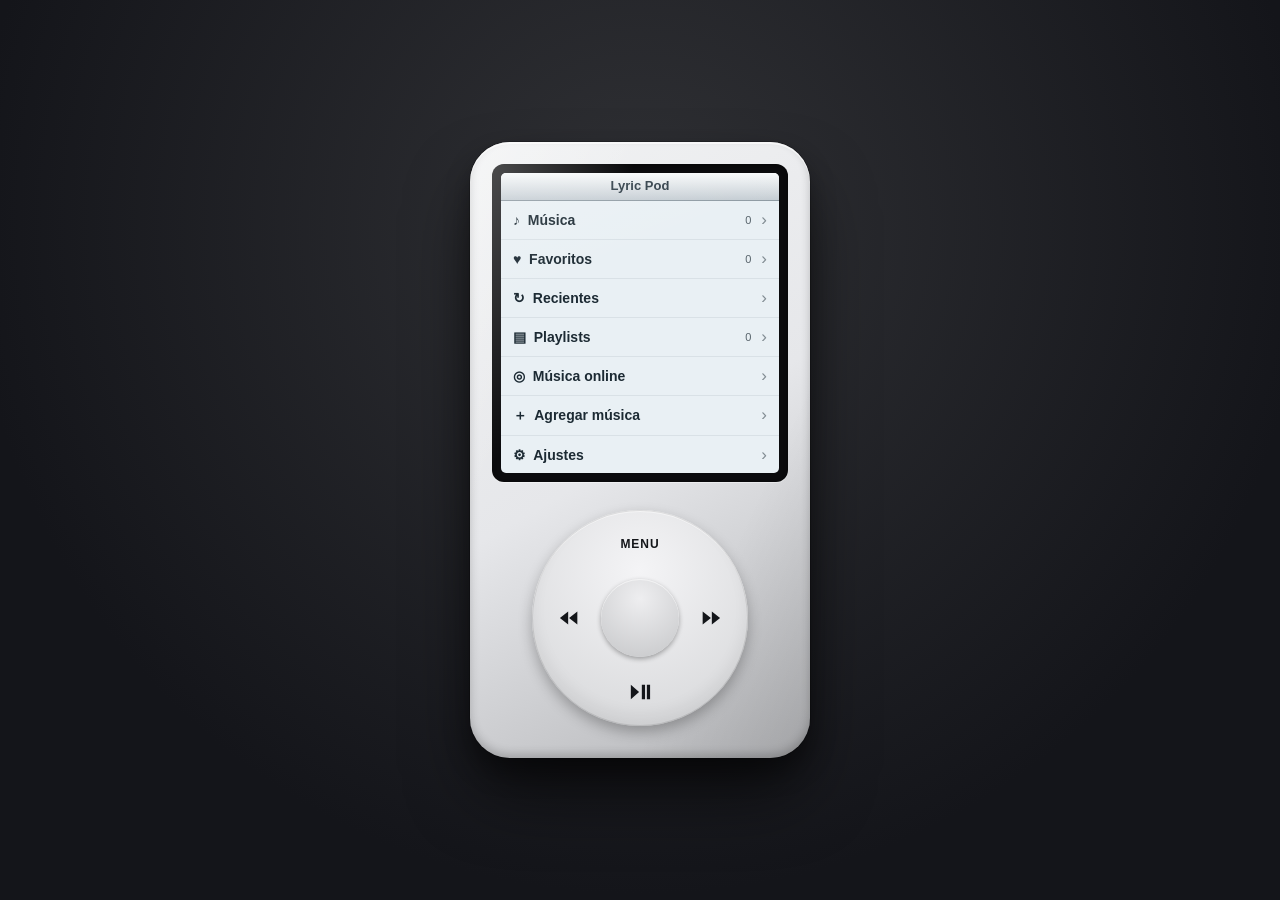
==== commit 97a8a675: "Add files via upload" ====
--- a/index.html
+++ b/index.html
@@ -1,288 +1,52 @@
 <!DOCTYPE html>
-<html lang="es"><head>
+<html lang="es">
+<head>
 <meta charset="utf-8">
 <meta name="viewport" content="width=device-width,initial-scale=1,viewport-fit=cover">
 <title>Lyric Pod</title>
+<meta name="description" content="Reproductor estilo iPod con letras sincronizadas, online y offline">
+<meta name="theme-color" content="#14151a">
 <link rel="manifest" href="manifest.webmanifest">
-<meta name="theme-color" content="#14151a">
-<link rel="icon" href="icon-192.png"><link rel="apple-touch-icon" href="icon-192.png">
-<style>
-:root{--ipod:#e6e7ea;--bg:#14151a;--ink:#3b3f45}
-*{box-sizing:border-box}
-body{margin:0;min-height:100vh;display:grid;place-items:center;padding:16px;background:radial-gradient(circle at 50% 25%,color-mix(in srgb,var(--bg),#fff 12%),var(--bg) 72%);font:13px/1.3 -apple-system,"SF Pro Text","Segoe UI Variable Text","Segoe UI",Roboto,"Helvetica Neue",Arial,sans-serif;-webkit-font-smoothing:antialiased;color:#1c2a33;transition:background .3s}
-.ipod{position:relative;width:340px;padding:22px 22px 32px;border-radius:40px;color:var(--ink);background:linear-gradient(150deg,color-mix(in srgb,var(--ipod),#fff 45%),var(--ipod) 50%,color-mix(in srgb,var(--ipod),#000 22%));box-shadow:0 40px 70px -10px #000a,0 14px 24px #0005,0 2px 0 #fffa inset,0 -4px 10px #0003 inset,0 0 0 1px #0003}
-.ipod:before{content:"";position:absolute;inset:0;border-radius:inherit;background:linear-gradient(115deg,#ffffff55,transparent 28%,transparent 72%,#0000001a);pointer-events:none}
-@media(max-height:760px){.ipod{zoom:.86}}
-@media(max-width:400px){.ipod{width:100%}}
-.bezel{background:#0b0b0d;padding:9px;border-radius:12px;box-shadow:0 2px 4px #0006 inset,0 1px 0 #fff6}
-.screen:after{content:"";position:absolute;inset:0;background:linear-gradient(158deg,#ffffff30,transparent 34%);pointer-events:none;z-index:5}
-.screen{height:300px;border-radius:5px;background:#e9f0f4;overflow:hidden;position:relative;display:flex;flex-direction:column}
-.hd{display:flex;align-items:center;height:28px;padding:0 6px;background:linear-gradient(#f8fafb,#c5cdd3);border-bottom:1px solid #8f9ba3;font-weight:700;font-size:13px}
-.hd b{flex:1;text-align:center;overflow:hidden;white-space:nowrap;text-overflow:ellipsis}
-.hd button{width:26px;height:22px;background:none;border:0;color:#2b3a44;padding:0;display:grid;place-items:center}
-.hd svg{width:14px;height:14px;fill:currentColor}
-#pi{opacity:0}#pi.on{opacity:1}
-.pg{flex:1;overflow-y:auto;position:relative;scrollbar-width:thin}
-.row{display:flex;align-items:center;gap:10px;padding:8px 12px;font-size:14px;border-bottom:1px solid #d9e1e6;cursor:pointer}
-.row:hover,.row.sel{background:linear-gradient(#5aa0e6,#2462a8);color:#fff;text-shadow:0 1px 1px #0004;box-shadow:0 1px 0 #ffffff55 inset}
-.row:after{content:"›";opacity:.5;font-size:17px}.row.nc:after{content:none}
-.row .t{flex:1;min-width:0}.row .t b,.row .t small{display:block;overflow:hidden;white-space:nowrap;text-overflow:ellipsis}
-.row small{opacity:.7;font-size:11px}
-.cv{width:36px;height:36px;border-radius:5px;box-shadow:0 1px 3px #0004;background:linear-gradient(135deg,#9fb2c0,#5f7686);color:#fff;display:grid;place-items:center;overflow:hidden;flex:none;font-style:normal}
-.cv img{width:100%;height:100%;object-fit:cover}
-.pad{padding:10px}.pad p{margin:8px 0}
-.fl{display:flex;gap:6px;flex-wrap:wrap}
-.btn{padding:6px 12px;border-radius:6px;border:1px solid #8f9ba3;background:linear-gradient(#fff,#d5dce1);color:#24323b;font-weight:600;font-size:12px;font-family:inherit;cursor:pointer;box-shadow:0 1px 0 #fff inset}
-.btn.pri{background:linear-gradient(#4b93dc,#2462a8);color:#fff;border-color:#1b4d86;box-shadow:0 1px 0 #8dc0f0 inset}
-.btn:active{transform:translateY(1px)}
-.in{width:100%;padding:7px 9px;border:1px solid #8f9ba3;border-radius:6px;background:#fff;font:inherit;margin-bottom:8px}
-.sws{display:flex;gap:7px;align-items:center;margin:7px 0 12px;flex-wrap:wrap}
-.sw{width:26px;height:26px;border-radius:50%;border:2px solid #fff;box-shadow:0 0 0 1px #0004;padding:0;cursor:pointer}
-.sw.on{box-shadow:0 0 0 2px #2462a8}
-input[type=color]{width:30px;height:28px;padding:0;border:0;background:none}
-.np{position:absolute;inset:0;display:flex;flex-direction:column;background:#0b0e13;color:#fff;overflow:hidden}
-.np:before{content:"";position:absolute;inset:-40px;background:var(--cv) center/cover;filter:blur(26px) saturate(1.5) brightness(.62);transform:scale(1.15)}
-.np:after{content:"";position:absolute;inset:0;background:linear-gradient(#080a0e40,#080a0eb8)}
-.np>*{position:relative;z-index:1}
-.nh{display:flex;gap:10px;align-items:center;padding:8px 12px 2px}
-.nh .cv{width:42px;height:42px;border-radius:7px;box-shadow:0 4px 12px #0008}
-.nh .t{min-width:0;flex:1}.nh b,.nh small{display:block;overflow:hidden;white-space:nowrap;text-overflow:ellipsis}
-.nh b{font-size:14px;letter-spacing:-.01em}.nh small{color:#ffffffb8;font-size:11px}
-.gb{padding:4px 10px;border-radius:99px;border:1px solid #ffffff59;background:#ffffff1f;color:#fff;font-weight:600;font-size:11px;font-family:inherit;cursor:pointer;backdrop-filter:blur(6px)}
-.ly{flex:1;position:relative;overflow-y:auto;padding:76px 16px;text-align:left;scrollbar-width:none;mask-image:linear-gradient(transparent,#000 18%,#000 82%,transparent)}
-.ly::-webkit-scrollbar{display:none}
-.ly p{margin:0 0 15px;font-weight:800;font-size:21px;line-height:1.18;letter-spacing:-.02em;color:#fff;opacity:.36;transform:scale(.93);transform-origin:left center;transition:opacity .45s,transform .45s;cursor:pointer}
-.ly p.on{opacity:1;transform:scale(1);filter:drop-shadow(0 0 10px #ffffff45)}
-.ly p span{background:linear-gradient(90deg,#fff var(--p,0%),#ffffff80 var(--p,0%));-webkit-background-clip:text;background-clip:text;color:transparent}
-.ly p:not(.on) span{background:#fff;-webkit-background-clip:text;background-clip:text}
-.pl{font-size:13px;line-height:1.55;color:#ffffffd6;font-weight:500}
-.pb{display:flex;gap:7px;align-items:center;padding:6px 12px 10px;font-size:10px;color:#ffffffb0;font-variant-numeric:tabular-nums}
-.pb input[type=range]{flex:1;-webkit-appearance:none;appearance:none;height:3px;border-radius:2px;background:#ffffff40}
-.pb input[type=range]::-webkit-slider-thumb{-webkit-appearance:none;width:9px;height:9px;border-radius:50%;background:#fff;box-shadow:0 1px 3px #0008}
-.pb input[type=range]::-moz-range-thumb{width:9px;height:9px;border:0;border-radius:50%;background:#fff}
-#toast{position:absolute;left:8px;right:8px;bottom:8px;padding:6px 9px;border-radius:6px;background:#1c2a33ee;color:#fff;font-size:12px;opacity:0;pointer-events:none;transition:opacity .25s}
-#toast.on{opacity:1}
-.wheel{position:relative;width:216px;height:216px;margin:28px auto 0;border-radius:50%;background:radial-gradient(circle at 50% 28%,color-mix(in srgb,var(--ipod),#fff 55%),color-mix(in srgb,var(--ipod),#000 8%));box-shadow:0 2px 0 #fff8 inset,0 6px 14px #0004}
-.wheel:after{content:"";position:absolute;inset:0;border-radius:50%;box-shadow:inset 0 0 0 1px #0000001a,inset 0 -10px 16px #0000000f;pointer-events:none}
-.wheel button{position:absolute;width:64px;height:48px;border:0;background:none;color:var(--wk);display:grid;place-items:center;font-weight:700;font-size:12px;letter-spacing:.08em;font-family:inherit;cursor:pointer;border-radius:12px}
-.wheel button:active{opacity:.55}
-.wheel svg{width:22px;height:22px;fill:currentColor}
-.wheel .m{top:10px;left:76px}.wheel .p{bottom:10px;left:76px}.wheel .l{left:6px;top:84px}.wheel .r{right:6px;top:84px}
-.wheel .c{left:69px;top:69px;width:78px;height:78px;border-radius:50%;background:radial-gradient(circle at 50% 25%,color-mix(in srgb,var(--ipod),#fff 30%),color-mix(in srgb,var(--ipod),#000 14%));box-shadow:0 1px 0 #fff8 inset,0 2px 5px #0005}
-button:focus-visible,input:focus-visible{outline:2px solid #2462a8;outline-offset:1px}
-@media(prefers-reduced-motion:reduce){*{transition:none!important}}
-</style></head>
+<link rel="icon" href="icon-192.png">
+<link rel="apple-touch-icon" href="icon-192.png">
+<link rel="stylesheet" href="style.css">
+</head>
 <body>
-<main class="ipod">
- <div class="bezel"><div class="screen">
-  <div class="hd">
-   <button id="back" aria-label="Atrás"><svg viewBox="0 0 24 24"><path d="M14 5l-7 7 7 7" fill="none" stroke="currentColor" stroke-width="3" stroke-linecap="round" stroke-linejoin="round"/></svg></button>
-   <b id="ttl">Lyric Pod</b>
-   <button id="pi" tabindex="-1" aria-hidden="true"><svg viewBox="0 0 24 24"><path d="M6 3l15 9-15 9z"/></svg></button>
-  </div>
-  <div class="pg" id="pg"></div><div id="toast"></div>
- </div></div>
- <div class="wheel">
-  <button class="m" aria-label="Menú (mantén para ir al inicio)">MENU</button>
-  <button class="l" aria-label="Anterior"><svg viewBox="0 0 24 24"><path d="M20 5l-9 7 9 7zM10 5l-9 7 9 7z"/></svg></button>
-  <button class="r" aria-label="Siguiente"><svg viewBox="0 0 24 24"><path d="M4 5l9 7-9 7zM14 5l9 7-9 7z"/></svg></button>
-  <button class="p" aria-label="Reproducir o pausar"><svg viewBox="0 0 24 24"><path d="M2 4l9 8-9 8zM14 4h3.5v16H14zM19.5 4H23v16h-3.5z"/></svg></button>
-  <button class="c" aria-label="Seleccionar"></button>
- </div>
-</main>
-<input type="file" id="fm" multiple accept="audio/*,.lrc,.flac,.m4a,.opus" hidden>
-<input type="file" id="fi" webkitdirectory hidden>
-<script>
-const $=s=>document.querySelector(s),$$=s=>[...document.querySelectorAll(s)];
-const esc=s=>String(s??'').replace(/[&<>"']/g,c=>({'&':'&amp;','<':'&lt;','>':'&gt;','"':'&quot;',"'":'&#39;'}[c]));
-const id=t=>t.id??t.uid, fmt=s=>isFinite(s)?Math.floor(s/60)+':'+String(Math.floor(s%60)).padStart(2,'0'):'0:00';
-const AUD=/\.(mp3|wav|flac|m4a|aac|ogg|oga|opus|wma|weba)$/i;
-let db,tracks=[],lists=[],st=[{n:'home'}],ctx=[],sel=-1,res=[],oq='',src='audius',cur=null,queue=[],url=null,
-    lines=[],plain='',lst='',li=-1,est=0,sy=null,ip=null,tm,off=+(localStorage.lpoff||0);
-const T=JSON.parse(localStorage.getItem('lp-theme')||'{"ipod":"#e6e7ea","bg":"#14151a"}');
-const au=new Audio();au.preload='auto';
+<div class="stage" id="stage">
+  <main class="ipod" id="ipod">
+    <div class="bezel">
+      <div class="screen" id="screen">
+        <div class="hd">
+          <button type="button" id="back" aria-label="Atrás">
+            <svg viewBox="0 0 24 24" aria-hidden="true"><path d="M14 5l-7 7 7 7" fill="none" stroke="currentColor" stroke-width="3" stroke-linecap="round" stroke-linejoin="round"></path></svg>
+          </button>
+          <h1 id="ttl">Lyric Pod</h1>
+          <span class="pi" id="pi" aria-hidden="true">
+            <svg viewBox="0 0 24 24"><path d="M6 3l15 9-15 9z"></path></svg>
+          </span>
+        </div>
+        <div class="pg" id="pg"></div>
+        <div class="toast" id="toast" role="status" aria-live="polite"></div>
+      </div>
+    </div>
 
-/* ---------- Tema ---------- */
-const lum=h=>{const n=parseInt(h.slice(1),16);return(.299*(n>>16)+.587*(n>>8&255)+.114*(n&255))/255};
-function theme(){const r=document.documentElement.style;r.setProperty('--ipod',T.ipod);r.setProperty('--bg',T.bg);r.setProperty('--ink',lum(T.ipod)>.45?'#3b3f45':'#e9ebef');const w=[16,8,0].map(k=>Math.round((parseInt(T.ipod.slice(1),16)>>k&255)*.78+255*.22)),f=v=>{v/=255;return v<=.04?v/12.92:((v+.055)/1.055)**2.4},L=.2126*f(w[0])+.7152*f(w[1])+.0722*f(w[2]);r.setProperty('--wk',1.05/(L+.05)>(L+.05)/.058?'#f7f8fa':'#14161a');$('meta[name=theme-color]').content=T.bg;localStorage.setItem('lp-theme',JSON.stringify(T))}
-const toast=m=>{const e=$('#toast');e.textContent=m;e.classList.add('on');clearTimeout(tm);tm=setTimeout(()=>e.classList.remove('on'),2600)};
+    <div class="wheel">
+      <button type="button" class="wb m" id="bMenu" aria-label="Menú (mantén pulsado para ir al inicio)">MENU</button>
+      <button type="button" class="wb l" id="bPrev" aria-label="Anterior">
+        <svg viewBox="0 0 24 24" aria-hidden="true"><path d="M20 5l-9 7 9 7zM10 5l-9 7 9 7z"></path></svg>
+      </button>
+      <button type="button" class="wb r" id="bNext" aria-label="Siguiente">
+        <svg viewBox="0 0 24 24" aria-hidden="true"><path d="M4 5l9 7-9 7zM14 5l9 7-9 7z"></path></svg>
+      </button>
+      <button type="button" class="wb p" id="bPlay" aria-label="Reproducir o pausar">
+        <svg viewBox="0 0 24 24" aria-hidden="true"><path d="M2 4l9 8-9 8zM14 4h3.5v16H14zM19.5 4H23v16h-3.5z"></path></svg>
+      </button>
+      <button type="button" class="wb c" id="bSel" aria-label="Seleccionar"></button>
+    </div>
+  </main>
+</div>
 
-/* ---------- Base de datos (IndexedDB) ---------- */
-const open=()=>new Promise((ok,no)=>{const r=indexedDB.open('LyricPodDatabase',3);
- r.onupgradeneeded=()=>{const d=r.result;['tracks','playlists'].forEach(n=>d.objectStoreNames.contains(n)||d.createObjectStore(n,{keyPath:'id',autoIncrement:true}));d.objectStoreNames.contains('kv')||d.createObjectStore('kv');d.objectStoreNames.contains('ly')||d.createObjectStore('ly')};
- r.onsuccess=()=>{db=r.result;ok()};r.onerror=()=>no(r.error)});
-const tx=(n,m,f)=>new Promise((ok,no)=>{const q=f(db.transaction(n,m).objectStore(n));q.onsuccess=()=>ok(q.result);q.onerror=()=>no(q.error)});
-const all=n=>tx(n,'readonly',s=>s.getAll()),put=(n,v,k)=>tx(n,'readwrite',s=>s.put(v,k)),del=(n,k)=>tx(n,'readwrite',s=>s.delete(k)),get=(n,k)=>tx(n,'readonly',s=>s.get(k));
-async function refresh(){if(db){tracks=(await all('tracks')).sort((a,b)=>a.title.localeCompare(b.title));lists=(await all('playlists')).map(l=>({...l,ids:l.ids||l.trackIds||[]}))}render(1)}
-
-/* ---------- Navegación con historial ---------- */
-const go=(n,a)=>{st.push({n,a});render()},back=()=>{if(st.length>1){st.pop();render()}},home=()=>{st=[{n:'home'}];render()};
-const TT={home:'Lyric Pod',lib:'Música',pl:'Playlists',plp:'Añadir canciones',on:'Música online',now:'Reproduciendo',set:'Ajustes',add:'Agregar música'};
-function render(keep){const p=st.at(-1),pg=$('#pg'),sc=pg.scrollTop;
- $('#ttl').textContent=p.n==='pld'?(lists.find(l=>l.id===p.a)?.name||'Playlist'):TT[p.n];
- $('#back').style.visibility=st.length>1?'visible':'hidden';
- pg.innerHTML=V[p.n](p.a);pg.scrollTop=keep?sc:0;sel=-1;
- if(p.n==='now')draw();
- if(p.n==='set')navigator.storage?.persisted?.().then(x=>{const e=$('#sg');if(e)e.textContent=x?'Almacenamiento protegido: tus datos no se borran solos.':'Almacenamiento sin proteger. Instala la app para protegerlo.'})}
-
-/* ---------- Vistas ---------- */
-const trow=(t,i,x='')=>`<div class="row${x?' nc':''}" data-a=pq data-i=${i}><i class=cv>${t.cover?`<img loading=lazy src="${esc(t.cover)}" alt="">`:'♪'}</i><div class=t><b>${esc(t.title)}</b><small>${esc(t.artist)}</small></div>${x}</div>`;
-const libList=(q='')=>{ctx=tracks.filter(t=>(t.title+' '+t.artist).toLowerCase().includes(q.toLowerCase()));return ctx.length?ctx.map((t,i)=>trow(t,i)).join(''):`<p class=pad>${tracks.length?'Sin resultados.':'Todavía no hay canciones. Ve a Agregar música.'}</p>`};
-const resList=()=>{ctx=res;return res.map((t,i)=>trow(t,i,t.preview?'':`<button class=btn data-a=sv data-i=${i}>Guardar</button>`)).join('')};
-const sw=(k,a)=>a.map(c=>`<button class="sw${T[k]===c?' on':''}" style="background:${c}" data-a=th data-k=${k} data-c=${c} aria-label="Color ${c}"></button>`).join('');
-const standalone=matchMedia('(display-mode: standalone)').matches;
-const V={
- home:()=>[['lib','♪  Música',tracks.length],['pl','▤  Playlists',lists.length],['on','◎  Música online'],cur&&['now','♫  Reproduciendo'],['add','＋  Agregar música'],['set','⚙  Ajustes']].filter(Boolean).map(([n,t,s])=>`<div class=row data-a=go data-n=${n}><div class=t><b>${t}</b></div>${s!==undefined?`<small>${s}</small>`:''}</div>`).join('')+(ip?'<div class=row data-a=inst><div class=t><b>⬇  Instalar app</b></div></div>':''),
- lib:()=>`<div class=pad><input class=in id=q data-a=q placeholder="Buscar en tu música…" style="margin:0"></div><div id=ll>${libList()}</div>`,
- pl:()=>`<div class="pad fl" style="flex-wrap:nowrap"><input class=in id=pn placeholder="Nombre de la playlist" style="margin:0"><button class="btn pri" data-a=mk>Crear</button></div>`+(lists.map(l=>`<div class=row data-a=go data-n=pld data-i=${l.id}><div class=t><b>${esc(l.name)}</b><small>${l.ids.length} canciones</small></div></div>`).join('')||'<p class=pad>Crea tu primera playlist.</p>'),
- pld:i=>{const l=lists.find(x=>x.id===i);if(!l)return'';ctx=l.ids.map(k=>tracks.find(t=>t.id===k)).filter(Boolean);
-  return`<div class="pad fl"><button class="btn pri" data-a=go data-n=plp data-i=${i}>Añadir canciones</button><button class=btn data-a=pls>Reproducir</button><button class=btn data-a=dl data-i=${i}>Eliminar</button></div>`+(ctx.map((t,k)=>trow(t,k,`<button class=btn data-a=rm data-i=${t.id} data-p=${i}>Quitar</button>`)).join('')||'<p class=pad>Esta playlist está vacía.</p>')},
- plp:i=>{const l=lists.find(x=>x.id===i);return l?tracks.map(t=>`<div class="row nc" data-a=tg data-i=${t.id} data-p=${i}><div class=t><b>${esc(t.title)}</b><small>${esc(t.artist)}</small></div><b>${l.ids.includes(t.id)?'✓':'+'}</b></div>`).join('')||'<p class=pad>Primero agrega música.</p>':''},
- on:()=>`<div class=pad><div class=fl style="margin-bottom:8px"><button class="btn ${src=='audius'?'pri':''}" data-a=src data-i=audius>Canciones completas</button><button class="btn ${src=='itunes'?'pri':''}" data-a=src data-i=itunes>Previews 30 s</button></div><div class=fl style="flex-wrap:nowrap"><input class=in id=oq placeholder="Canción o artista…" value="${esc(oq)}" style="margin:0"><button class="btn pri" data-a=os>Buscar</button></div></div><div id=res>${resList()}</div>`,
- now:()=>cur?`<div class=np style="--cv:${cur.cover?`url('${esc(cur.cover)}')`:'linear-gradient(135deg,#2a5f9e,#0b0e13)'}"><div class=nh><i class=cv>${cur.cover?`<img src="${esc(cur.cover)}" alt="">`:'♪'}</i><div class=t><b>${esc(cur.title)}</b><small>${sy?'Pulsa Marcar cuando empiece cada línea':esc(cur.artist)}</small></div>${est&&!sy?'<button class=gb data-a=sync>Sincronizar</button>':''}</div><div class=ly id=ly></div>${sy?'<div class=pb><button class="btn pri" data-a=mark style=flex:1>Marcar línea</button><button class=btn data-a=syu>Deshacer</button><button class=btn data-a=syc>Salir</button></div>':'<div class=pb><span id=t1>0:00</span><input type=range id=pr min=0 max=1000 value=0 data-a=sk aria-label="Progreso"><span id=t2>0:00</span></div>'}</div>`:'<p class=pad>No hay nada en reproducción. Elige una canción de tu música.</p>',
- add:()=>`<div class=pad><button class="btn pri" style=width:100% data-a=scan>Escanear carpeta de música</button><p><small>Encuentra MP3, WAV, FLAC, M4A, OGG y más, junto con sus .lrc. Solo pide permiso una vez por carpeta.</small></p><div class=fl><button class=btn data-a=rescan>Reanalizar carpetas</button><button class=btn data-a=files>Elegir archivos</button><button class=btn data-a=folder>Elegir carpeta (otros navegadores)</button></div><p id=as></p></div>`,
- set:()=>`<div class=pad><b>Color del iPod</b><div class=sws>${sw('ipod',['#e6e7ea','#1d1e22','#3a78c2','#e58fb0','#d6453d','#4fae7b','#e3c46b'])}<input type=color value="${T.ipod}" data-a=cp data-k=ipod aria-label="Color personalizado del iPod"></div>
- <b>Color del fondo</b><div class=sws>${sw('bg',['#14151a','#f1f2f4','#1f3a5f','#3b1f2e','#16352a','#4a2d1a'])}<input type=color value="${T.bg}" data-a=cp data-k=bg aria-label="Color personalizado del fondo"></div>
- <b>Sincronía de letras</b><div class=sws><button class=btn data-a=of data-i=-.25>−</button><span>${off.toFixed(2)} s</span><button class=btn data-a=of data-i=.25>+</button></div>
- <b>App</b><div class=sws>${standalone?'<span>Instalada ✓</span>':`<button class="btn pri" data-a=inst>${ip?'Instalar Lyric Pod':'¿Cómo instalar?'}</button>`}</div><small id=sg></small></div>`
-};
-
-/* ---------- Acciones ---------- */
-const A={
- go:d=>go(d.n,d.i&&+d.i),
- pq:d=>play(ctx[d.i],ctx),
- q:()=>{$('#ll').innerHTML=libList($('#q').value)},
- mk:async()=>{const n=$('#pn').value.trim();if(!n)return toast('Escribe un nombre');await put('playlists',{name:n,ids:[]});await refresh()},
- dl:async d=>{if(confirm('¿Eliminar esta playlist?')){await del('playlists',+d.i);st.pop();await refresh()}},
- rm:async d=>{const l=lists.find(x=>x.id===+d.p);l.ids=l.ids.filter(k=>k!==+d.i);await put('playlists',l);await refresh()},
- tg:async d=>{const l=lists.find(x=>x.id===+d.p),k=+d.i;l.ids=l.ids.includes(k)?l.ids.filter(x=>x!==k):[...l.ids,k];await put('playlists',l);await refresh()},
- pls:()=>ctx.length?play(ctx[0],ctx):toast('La playlist está vacía'),
- src:d=>{src=d.i;res=[];render(1)},
- os:async()=>{oq=$('#oq').value.trim();if(!oq)return;$('#res').innerHTML='<p class=pad>Buscando…</p>';
-  try{res=await(src=='audius'?audius:itunes)(oq)}catch{res=[];return $('#res').innerHTML='<p class=pad>No se pudo conectar. Revisa tu internet e intenta de nuevo.</p>'}
-  $('#res').innerHTML=res.length?resList():'<p class=pad>Sin resultados.</p>'},
- sv:async d=>{const t=res[d.i];if(tracks.some(x=>x.path===t.uid))return toast('Ya está en tu música');toast('Guardando para escuchar sin internet…');
-  try{const b=await(await fetch(t.url)).blob();await put('tracks',{title:t.title,artist:t.artist,cover:t.cover,dur:t.dur,audio:b,lyrics:'',path:t.uid,type:'saved'});toast('Guardada. Ya suena sin internet.');await refresh()}catch{toast('Esta canción no permite descargarse')}},
- lk:d=>{au.currentTime=Math.max(0,lines[d.i].t-off)},
- sk:(d,el)=>{if(au.duration)au.currentTime=el.value/1000*au.duration},
- of:d=>{off=Math.round((off+ +d.i)*100)/100;localStorage.lpoff=off;render(1)},
- th:d=>{T[d.k]=d.c;theme();render(1)},
- cp:(d,el)=>{T[d.k]=el.value;theme()},
- inst:async()=>{if(ip){ip.prompt();await ip.userChoice;ip=null;render(1)}else toast('Usa el menú del navegador › Instalar app. En iPhone: Compartir › Añadir a inicio.')},
- scan:async()=>{if(!window.showDirectoryPicker)return A.folder();try{const d=await showDirectoryPicker({id:'lyricpod',mode:'read'});await put('kv',d,'dir:'+d.name);await ingestDir(d)}catch(e){if(e.name!=='AbortError')status('No se pudo abrir la carpeta')}},
- rescan:async()=>{const ds=db?await all('kv'):[];if(!ds.length)return status('Aún no hay carpetas guardadas');for(const d of ds)if(await d.requestPermission({mode:'read'})==='granted')await ingestDir(d)},
- files:()=>$('#fm').click(),folder:()=>$('#fi').click(),
- sync:()=>{const l=plain.split(/\r?\n/).map(x=>x.trim()).filter(Boolean);if(!l.length)return;sy={l,t:[],i:0};au.currentTime=0;au.play();render(1)},
- mark:()=>{if(!sy)return;sy.t[sy.i]=Math.max(0,au.currentTime);
-  if(++sy.i>=sy.l.length){const f=x=>{const m=Math.floor(x/60);return'['+String(m).padStart(2,'0')+':'+(x-m*60).toFixed(2).padStart(5,'0')+']'},lrc=sy.l.map((x,i)=>f(sy.t[i])+x).join('\n');
-   cur.id?(cur.lyrics=lrc,put('tracks',cur)):put('ly',lrc,cur.uid);lines=parse(lrc);est=0;sy=null;toast('Letra sincronizada y guardada')}
-  render(1)},
- syu:()=>{if(sy&&sy.i>0){sy.i--;sy.t.length=sy.i;render(1)}},
- syc:()=>{sy=null;render(1)}
-};
-const status=m=>{const e=$('#as');if(e)e.textContent=m;toast(m)};
-$('#pg').onclick=e=>{const el=e.target.closest('[data-a]');if(el&&!/INPUT|SELECT/.test(el.tagName))A[el.dataset.a]?.(el.dataset,el)};
-$('#pg').oninput=e=>{const el=e.target.closest('[data-a]');if(el)A[el.dataset.a]?.(el.dataset,el)};
-$('#back').onclick=back;
-
-/* ---------- Biblioteca local: escaneo de carpetas ---------- */
-const nm=n=>{const b=n.replace(/\.[^.]+$/,'').replace(/_/g,' ').trim(),m=b.match(/^(.+?)\s+-\s+(.+)$/);return m&&!/^\d+$/.test(m[1])?{artist:m[1].trim(),title:m[2].trim()}:{artist:'Artista desconocido',title:m?m[2].trim():b}};
-async function walk(d,p,o){for await(const[n,h]of d.entries()){if(n[0]==='.')continue;if(h.kind==='directory')await walk(h,p+n+'/',o);else o.push({n,h,p:p+n})}}
-async function ingestDir(d,q){const f=[];await walk(d,d.name+'/',f);return ingest(f,q)}
-async function ingest(f,q){if(!db)return;status&&!q&&status('Escaneando…');
- const rd=x=>x.h?x.h.getFile():x.f,key=p=>p.replace(/\.[^./]+$/,'').toLowerCase(),lrc={};
- f.forEach(x=>/\.lrc$/i.test(x.n)&&(lrc[key(x.p)]=x));
- const have=new Set(tracks.map(t=>t.path));let n=0;
- for(const x of f){if(!AUD.test(x.n)||have.has(x.p))continue;const l=lrc[key(x.p)];
-  await put('tracks',{...nm(x.n),path:x.p,handle:x.h,audio:x.f,lyrics:l?await(await rd(l)).text():'',cover:'',type:'local'});n++}
- await refresh();if(!q)status(n?`${n} canciones nuevas`:'No hay canciones nuevas')}
-$('#fm').onchange=e=>{ingest([...e.target.files].map(f=>({n:f.name,p:f.name,f})));e.target.value=''};
-$('#fi').onchange=e=>{ingest([...e.target.files].map(f=>({n:f.name,p:f.webkitRelativePath||f.name,f})));e.target.value=''};
-
-/* ---------- Música online ---------- */
-const audius=async q=>{const B='https://discoveryprovider.audius.co/v1/tracks/',j=await(await fetch(B+'search?limit=20&app_name=LyricPod&query='+encodeURIComponent(q))).json();
- return j.data.map(x=>({uid:'a'+x.id,title:x.title,artist:x.user.name,cover:x.artwork?.['480x480']||x.artwork?.['150x150']||'',dur:x.duration,url:B+x.id+'/stream?app_name=LyricPod'}))};
-const itunes=async q=>(await(await fetch('https://itunes.apple.com/search?entity=song&limit=20&term='+encodeURIComponent(q))).json()).results.filter(x=>x.previewUrl)
- .map(x=>({uid:'i'+x.trackId,title:x.trackName,artist:x.artistName,cover:x.artworkUrl100.replace('100x100','300x300'),dur:x.trackTimeMillis/1000,url:x.previewUrl,preview:1}));
-
-/* ---------- Reproducción ---------- */
-async function srcOf(t){if(url){URL.revokeObjectURL(url);url=null}if(t.url)return t.url;let b=t.audio;
- if(t.handle){if(await t.handle.queryPermission()!=='granted'&&await t.handle.requestPermission()!=='granted')throw Error('perm');b=await t.handle.getFile()}return url=URL.createObjectURL(b)}
-async function play(t,q){au.pause();cur=t;if(q)queue=q;lines=[];plain='';lst='load';st.at(-1).n==='now'?render():go('now');
- try{au.src=await srcOf(t);await au.play()}catch(e){toast(e.message==='perm'?'Permite el acceso a la carpeta para reproducir':'No se pudo reproducir esta canción')}
- meta();loadLyrics(t)}
-const tp=()=>cur?(au.paused?au.play():au.pause()):toast('Elige una canción primero');
-const step=d=>{if(!cur||!queue.length)return;if(d<0&&au.currentTime>3)return void(au.currentTime=0);const i=queue.findIndex(t=>id(t)===id(cur));play(queue[(i+d+queue.length)%queue.length])};
-au.onended=()=>step(1);au.onloadedmetadata=()=>{if(est&&plain)setEst()};au.onplay=au.onpause=()=>$('#pi').classList.toggle('on',!au.paused);
-function meta(){if(!navigator.mediaSession||!cur)return;navigator.mediaSession.metadata=new MediaMetadata({title:cur.title,artist:cur.artist,artwork:cur.cover?[{src:cur.cover,sizes:'300x300'}]:[]})}
-if(navigator.mediaSession){const m=navigator.mediaSession;m.setActionHandler('play',()=>au.play());m.setActionHandler('pause',()=>au.pause());m.setActionHandler('previoustrack',()=>step(-1));m.setActionHandler('nexttrack',()=>step(1))}
-
-/* ---------- Letras sincronizadas (LRCLIB) ---------- */
-function parse(s){const o=[];
- for(const r of s.split(/\r?\n/)){const m=[...r.matchAll(/\[(\d+):(\d+(?:\.\d+)?)\]/g)];if(!m.length)continue;
-  const b=r.replace(/\[\d+:\d+(?:\.\d+)?\]/g,'').trim();let w=null;
-  if(/<\d+:\d+/.test(b)){const p=b.split(/<(\d+):(\d+(?:\.\d+)?)>/);w=[];for(let i=1;i<p.length;i+=3)if(p[i+2].trim())w.push({t:p[i]*60+ +p[i+1],w:p[i+2].trim()})}
-  m.forEach(x=>o.push({t:x[1]*60+ +x[2],txt:w?w.map(z=>z.w).join(' '):b,w}))}
- return fill(o.sort((a,b)=>a.t-b.t))}
-function fill(o){o.forEach((l,i)=>{const nx=o[i+1]?o[i+1].t:l.t+4;
-  if(!l.w){const e=Math.min(nx,l.t+8),ws=l.txt.split(/\s+/).filter(Boolean),n=ws.reduce((a,x)=>a+x.length+1,0);let c=0;l.w=ws.map(x=>{const z={t:l.t+(e-l.t)*.9*c/n,w:x};c+=x.length+1;return z})}
-  l.w.forEach((w,k)=>w.e=l.w[k+1]?l.w[k+1].t:Math.min(nx,w.t+2))});return o}
-async function enrich(t){const un='Artista desconocido';if(t.cover&&t.artist!==un)return;
- try{const r=(await(await fetch('https://itunes.apple.com/search?entity=song&limit=1&term='+encodeURIComponent((t.artist!==un?t.artist+' ':'')+t.title))).json()).results[0];
-  if(r&&r.trackName.toLowerCase().startsWith(t.title.toLowerCase().slice(0,8))){t.cover=t.cover||r.artworkUrl100.replace('100x100','300x300');if(t.artist===un)t.artist=r.artistName;t.dur=t.dur||r.trackTimeMillis/1000;if(t.id)put('tracks',t)}}catch{}}
-const clean=s=>s.replace(/\(.*?\)|\[.*?\]/g,' ').replace(/\b(feat|ft|featuring|prod|official|audio|video|lyrics?|remaster(ed)?|remix|version|live)\b.*$/i,' ').replace(/[–—_]+/g,' ').replace(/\s+/g,' ').trim();
-const nz=s=>s.toLowerCase().normalize('NFD').replace(/[\u0300-\u036f]/g,'').replace(/[^a-z0-9]+/g,' ').trim();
-async function findLyrics(t){const un=t.artist==='Artista desconocido',ti=clean(t.title)||t.title,ar=un?'':clean(t.artist),d=t.dur||(isFinite(au.duration)?au.duration:0),
- S=o=>fetch('https://lrclib.net/api/search?'+new URLSearchParams(o)).then(r=>r.ok?r.json():[]).catch(()=>[]),
- qs=[ar&&{track_name:ti,artist_name:ar},{q:(ar+' '+ti).trim()},{q:ti},{q:clean(t.title.split(/\s[-–]\s/).pop())}].filter(Boolean);let best='',bs=-1;
- for(const q of qs){for(const j of await S(q)){const a=nz(j.trackName||''),b=nz(ti);if(!b||!(a.includes(b)||b.includes(a)))continue;
-   const df=d&&j.duration?Math.abs(j.duration-d):0,ok=!!j.syncedLyrics&&df<=12,lx=ok?j.syncedLyrics:(j.plainLyrics||j.syncedLyrics||''),
-   sc=(ok?100:lx?20:-1)-Math.min(df,30)+(ar&&nz(j.artistName||'').includes(nz(ar).split(' ')[0])?15:0);
-   if(lx&&sc>bs){bs=sc;best=ok?lx:lx.replace(/\[\d+:\d+(?:\.\d+)?\]/g,'')}}
-  if(bs>=100)break}
- return best}
-async function loadLyrics(t){await enrich(t);if(cur!==t)return;meta();const on=()=>st.at(-1).n==='now'&&render(1);on();
- const key=t.uid||'t'+t.id;let x=t.lyrics||await get('ly',key).catch(()=>'')||'';
- if(!x){x=await findLyrics(t);if(x)t.id&&/\[\d+:\d+/.test(x)?(t.lyrics=x,put('tracks',t)):put('ly',x,key)}
- if(cur!==t)return;est=0;plain='';lines=[];lst='';
- if(x&&/\[\d+:\d+/.test(x)&&!t.preview)lines=parse(x);
- else{plain=x.replace(/\[[^\]]*\]|<[^>]*>/g,'').trim();if(plain&&!t.preview)return setEst()}
- on()}
-function setEst(){const ws=plain.split(/\r?\n/).map(x=>x.trim()).filter(Boolean),d=(isFinite(au.duration)&&au.duration)||cur.dur||210,a=Math.min(14,d*.07),sp=d-a-Math.min(10,d*.05),W=x=>Math.max(10,x.length),tot=ws.reduce((n,x)=>n+W(x),0);let c=0;
- lines=fill(ws.map(x=>{const o={t:a+sp*c/tot,txt:x,w:null};c+=W(x);return o}));est=1;lst='';if(st.at(-1).n==='now')render(1)}
-const ctr=(b,p,m)=>p&&b.scrollTo({top:p.offsetTop-b.clientHeight/2+p.offsetHeight/2,behavior:m?'smooth':'auto'});
-function draw(){const b=$('#ly');if(!b)return;li=-1;
- if(sy){b.innerHTML=sy.l.map((x,i)=>`<p class="${i===sy.i?'on':''}"${i<sy.i?' style="opacity:.2"':''}>${esc(x)}</p>`).join('');return ctr(b,b.children[sy.i])}
- b.innerHTML=lines.length?lines.map((x,i)=>`<p data-a=lk data-i=${i}>${x.w.map(w=>`<span>${esc(w.w)}</span>`).join(' ')||'♪'}</p>`).join(''):
-  `<div class=pl>${lst==='load'?'Buscando letras…':plain?(cur?.preview?'<small>Preview de 30 s: letra sin sincronizar.</small><br><br>':'')+esc(plain).replace(/\n/g,'<br>'):'No encontramos la letra de esta canción. Puedes importar su archivo .lrc junto con la música.'}</div>`}
-function tick(){requestAnimationFrame(tick);const pr=$('#pr');
- if(pr&&au.duration){if(document.activeElement!==pr)pr.value=au.currentTime/au.duration*1000;$('#t1').textContent=fmt(au.currentTime);$('#t2').textContent='-'+fmt(au.duration-au.currentTime)}
- const b=$('#ly');if(!b||!lines.length||sy)return;const t=au.currentTime+off,ps=b.children;let i=-1;while(i+1<lines.length&&lines[i+1].t<=t)i++;
- if(i!==li){ps[li]?.classList.remove('on');li=i;if(ps[i]){ps[i].classList.add('on');ctr(b,ps[i],1)}}
- if(i>=0){const w=lines[i].w;[...ps[i].children].forEach((s,k)=>{const q=Math.max(0,Math.min(1,(t-w[k].t)/Math.max(.05,w[k].e-w[k].t)))*100;if(Math.abs((s._p??-9)-q)>.8){s._p=q;s.style.setProperty('--p',q+'%')}})}}
-
-/* ---------- Rueda click, teclado ---------- */
-const mv=d=>{const r=$$('#pg .row');if(!r.length)return;r[sel]?.classList.remove('sel');sel=Math.max(0,Math.min(r.length-1,sel+d));r[sel].classList.add('sel');r[sel].scrollIntoView({block:'nearest'})};
-$('.wheel').addEventListener('wheel',e=>{e.preventDefault();mv(e.deltaY>0?1:-1)},{passive:false});
-$('.l').onclick=()=>step(-1);$('.r').onclick=()=>step(1);$('.p').onclick=tp;
-$('.c').onclick=()=>{if(sy)return A.mark();const r=$$('#pg .row');r[sel]?r[sel].click():tp()};
-let lp=0;const mb=$('.m');
-mb.onpointerdown=()=>{lp=setTimeout(()=>{lp=-1;home()},550)};
-mb.onpointerup=mb.onpointerleave=()=>clearTimeout(lp>0?lp:0);
-mb.onclick=()=>{lp===-1?lp=0:back()};
-addEventListener('keydown',e=>{
- if(/INPUT|SELECT/.test(e.target.tagName)){if(e.key==='Enter'){if(e.target.id==='oq')A.os();if(e.target.id==='pn')A.mk()}return}
- if(e.target.tagName==='BUTTON'&&/Enter| /.test(e.key))return;
- if(sy&&(e.key==='Enter'||e.key===' ')){e.preventDefault();A.mark();return}
- const k={ArrowDown:()=>mv(1),ArrowUp:()=>mv(-1),Enter:()=>$('.c').click(),Escape:back,Backspace:back,ArrowRight:()=>step(1),ArrowLeft:()=>step(-1),' ':tp}[e.key];
- if(k){e.preventDefault();k()}});
-
-/* ---------- Instalación y arranque ---------- */
-addEventListener('beforeinstallprompt',e=>{e.preventDefault();ip=e;render(1)});
-addEventListener('appinstalled',()=>{ip=null;navigator.storage?.persist?.();toast('Lyric Pod instalada');render(1)});
-(async()=>{theme();render();tick();
- try{await open();await refresh();navigator.storage?.persist?.();
-  for(const d of await all('kv'))if(await d.queryPermission({mode:'read'})==='granted')await ingestDir(d,1)}catch(e){console.warn(e)}
- if('serviceWorker'in navigator&&location.protocol!=='file:')navigator.serviceWorker.register('sw.js').catch(()=>{})})();
-</script>
-</body></html>
+<noscript><p style="color:#fff;text-align:center">Lyric Pod necesita JavaScript para funcionar.</p></noscript>
+<script src="app.js"></script>
+</body>
+</html>
--- a/style.css
+++ b/style.css
@@ -0,0 +1,432 @@
+/* Lyric Pod 5.0 - estilos
+   Las variables de color las calcula app.js a partir del color elegido. */
+:root {
+  --i0: #f7f7f9;
+  --i1: #e6e7ea;
+  --i2: #b4b6ba;
+  --w1: #fbfbfc;
+  --w2: #d5d6d9;
+  --c1: #eeeef0;
+  --c2: #c8c9cc;
+  --wk: #14161a;
+  --bg: #14151a;
+  --bg2: #2a2c34;
+  --ac: #ffd84a;
+}
+
+* { box-sizing: border-box; }
+
+body {
+  margin: 0;
+  min-height: 100vh;
+  display: flex;
+  align-items: center;
+  justify-content: center;
+  padding: 12px;
+  background: radial-gradient(circle at 50% 25%, var(--bg2), var(--bg) 72%);
+  font-family: -apple-system, "SF Pro Text", "Segoe UI Variable Text", "Segoe UI", Roboto, "Helvetica Neue", Arial, sans-serif;
+  font-size: 13px;
+  line-height: 1.3;
+  color: #1c2a33;
+}
+
+button { font-family: inherit; }
+h1 { margin: 0; }
+.stage { width: 340px; height: 640px; }
+
+/* ---------- Cuerpo del iPod ---------- */
+.ipod {
+  position: relative;
+  width: 340px;
+  padding: 22px 22px 32px;
+  border-radius: 40px;
+  transform-origin: 0 0;
+  background: linear-gradient(150deg, var(--i0), var(--i1) 50%, var(--i2));
+  box-shadow: 0 40px 70px -10px rgba(0, 0, 0, .65), 0 14px 24px rgba(0, 0, 0, .35),
+    0 2px 0 rgba(255, 255, 255, .65) inset, 0 -4px 10px rgba(0, 0, 0, .2) inset, 0 0 0 1px rgba(0, 0, 0, .2);
+}
+.ipod:before {
+  content: "";
+  position: absolute;
+  top: 0; right: 0; bottom: 0; left: 0;
+  border-radius: inherit;
+  background: linear-gradient(115deg, rgba(255, 255, 255, .33), rgba(255, 255, 255, 0) 28%, rgba(255, 255, 255, 0) 72%, rgba(0, 0, 0, .1));
+  pointer-events: none;
+}
+.bezel {
+  background: #0b0b0d;
+  padding: 9px;
+  border-radius: 12px;
+  box-shadow: 0 2px 4px rgba(0, 0, 0, .4) inset, 0 1px 0 rgba(255, 255, 255, .4);
+}
+
+/* ---------- Pantalla ---------- */
+.screen {
+  --cv: linear-gradient(135deg, #2a5f9e, #0b0e13);
+  position: relative;
+  height: 300px;
+  border-radius: 5px;
+  background: #e9f0f4;
+  color: #1c2a33;
+  overflow: hidden;
+  display: flex;
+  flex-direction: column;
+}
+.screen:before {
+  content: "";
+  position: absolute;
+  top: -40px; right: -40px; bottom: -40px; left: -40px;
+  background: var(--cv) center / cover;
+  filter: blur(26px) saturate(1.5) brightness(.62);
+  opacity: 0;
+  transition: opacity .4s;
+}
+.screen.dark:before { opacity: 1; }
+.screen:after {
+  content: "";
+  position: absolute;
+  top: 0; right: 0; bottom: 0; left: 0;
+  background: linear-gradient(158deg, rgba(255, 255, 255, .18), rgba(255, 255, 255, 0) 34%);
+  pointer-events: none;
+  z-index: 5;
+}
+.hd {
+  position: relative;
+  z-index: 1;
+  display: flex;
+  align-items: center;
+  height: 28px;
+  padding: 0 6px;
+  background: linear-gradient(#f8fafb, #c5cdd3);
+  border-bottom: 1px solid #8f9ba3;
+  color: #2b3a44;
+}
+.hd h1 {
+  flex: 1;
+  text-align: center;
+  font-size: 13px;
+  font-weight: 700;
+  overflow: hidden;
+  white-space: nowrap;
+  text-overflow: ellipsis;
+}
+.hd button, .hd .pi {
+  width: 26px;
+  height: 22px;
+  padding: 0;
+  border: 0;
+  background: none;
+  color: inherit;
+  display: flex;
+  align-items: center;
+  justify-content: center;
+  cursor: pointer;
+}
+.hd .pi { cursor: default; opacity: 0; }
+.hd .pi.on { opacity: 1; }
+.hd svg { width: 14px; height: 14px; fill: currentColor; }
+.screen.dark .hd {
+  background: linear-gradient(rgba(255, 255, 255, .22), rgba(255, 255, 255, .06));
+  border-bottom-color: rgba(255, 255, 255, .18);
+  color: #fff;
+}
+.pg {
+  position: relative;
+  z-index: 1;
+  flex: 1;
+  overflow-y: auto;
+}
+
+/* ---------- Listas ---------- */
+.row {
+  display: flex;
+  align-items: center;
+  gap: 10px;
+  padding: 8px 12px;
+  font-size: 14px;
+  border-bottom: 1px solid #d9e1e6;
+  cursor: pointer;
+}
+.row:after { content: "\203A"; opacity: .5; font-size: 17px; }
+.row.nc:after { content: none; }
+.row:hover, .row.sel {
+  background: linear-gradient(#5aa0e6, #2462a8);
+  color: #fff;
+  text-shadow: 0 1px 1px rgba(0, 0, 0, .27);
+  box-shadow: 0 1px 0 rgba(255, 255, 255, .33) inset;
+}
+.row .t { flex: 1; min-width: 0; }
+.row .t b, .row .t small {
+  display: block;
+  overflow: hidden;
+  white-space: nowrap;
+  text-overflow: ellipsis;
+}
+.row small { opacity: .7; font-size: 11px; }
+.cv {
+  width: 36px;
+  height: 36px;
+  border-radius: 5px;
+  background: linear-gradient(135deg, #9fb2c0, #5f7686);
+  box-shadow: 0 1px 3px rgba(0, 0, 0, .27);
+  color: #fff;
+  display: flex;
+  align-items: center;
+  justify-content: center;
+  overflow: hidden;
+  flex: none;
+  font-style: normal;
+}
+.cv img { width: 100%; height: 100%; object-fit: cover; }
+.pad { padding: 10px; }
+.pad p { margin: 8px 0; }
+.fl { display: flex; gap: 6px; flex-wrap: wrap; }
+.nw { flex-wrap: nowrap; }
+.grow { flex: 1; }
+.full { width: 100%; }
+.sub { font-size: 11px; opacity: .75; }
+
+/* ---------- Botones y campos ---------- */
+.btn {
+  padding: 6px 12px;
+  border-radius: 6px;
+  border: 1px solid #8f9ba3;
+  background: linear-gradient(#fff, #d5dce1);
+  color: #24323b;
+  font-weight: 600;
+  font-size: 12px;
+  cursor: pointer;
+  box-shadow: 0 1px 0 #fff inset;
+}
+.btn.pri {
+  background: linear-gradient(#4b93dc, #2462a8);
+  color: #fff;
+  border-color: #1b4d86;
+  box-shadow: 0 1px 0 #8dc0f0 inset;
+}
+.btn.danger { color: #a3261f; }
+.btn:active { transform: translateY(1px); }
+.in {
+  width: 100%;
+  padding: 7px 9px;
+  border: 1px solid #8f9ba3;
+  border-radius: 6px;
+  background: #fff;
+  color: #1c2a33;
+  font: inherit;
+  margin: 0;
+}
+.sws { display: flex; gap: 7px; align-items: center; margin: 7px 0 12px; flex-wrap: wrap; }
+.sw {
+  width: 26px;
+  height: 26px;
+  border-radius: 50%;
+  border: 2px solid #fff;
+  box-shadow: 0 0 0 1px rgba(0, 0, 0, .27);
+  padding: 0;
+  cursor: pointer;
+}
+.sw.on { box-shadow: 0 0 0 2px #2462a8; }
+input[type="color"] { width: 30px; height: 28px; padding: 0; border: 0; background: none; }
+
+/* ---------- Pantalla Reproduciendo ---------- */
+.np {
+  position: absolute;
+  top: 0; right: 0; bottom: 0; left: 0;
+  display: flex;
+  flex-direction: column;
+  color: #fff;
+  background: linear-gradient(rgba(5, 7, 10, .2), rgba(5, 7, 10, .5));
+}
+.nh { display: flex; gap: 10px; align-items: center; padding: 8px 12px 2px; }
+.nh .cv { width: 42px; height: 42px; border-radius: 7px; box-shadow: 0 4px 12px rgba(0, 0, 0, .5); }
+.nh .t { min-width: 0; flex: 1; }
+.nh b, .nh small { display: block; overflow: hidden; white-space: nowrap; text-overflow: ellipsis; }
+.nh b { font-size: 14px; letter-spacing: -.01em; }
+.nh small { color: rgba(255, 255, 255, .72); font-size: 11px; }
+.gb {
+  padding: 4px 10px;
+  border-radius: 99px;
+  border: 1px solid rgba(255, 255, 255, .35);
+  background: rgba(255, 255, 255, .12);
+  color: #fff;
+  font-weight: 600;
+  font-size: 11px;
+  cursor: pointer;
+}
+.lyw { position: relative; flex: 1; min-height: 0; }
+.lyw:before, .lyw:after {
+  content: "";
+  position: absolute;
+  left: 0; right: 0;
+  height: 34px;
+  z-index: 2;
+  pointer-events: none;
+}
+.lyw:before { top: 0; background: linear-gradient(rgba(5, 7, 10, .6), rgba(5, 7, 10, 0)); }
+.lyw:after { bottom: 0; background: linear-gradient(rgba(5, 7, 10, 0), rgba(5, 7, 10, .6)); }
+.ly {
+  position: absolute;
+  top: 0; right: 0; bottom: 0; left: 0;
+  overflow-y: auto;
+  padding: 70px 16px;
+  text-align: left;
+  -ms-overflow-style: none;
+}
+.ly::-webkit-scrollbar { display: none; }
+.ly.none { overflow: hidden; padding: 0; }
+.ly.txt { padding: 12px 16px 28px; }
+.ly p {
+  margin: 0 0 14px;
+  font-weight: 800;
+  font-size: 20px;
+  line-height: 1.2;
+  letter-spacing: -.02em;
+  opacity: .4;
+  transform: scale(.94);
+  transform-origin: left center;
+  transition: opacity .4s, transform .4s;
+  cursor: pointer;
+}
+.ly p.on { opacity: 1; transform: scale(1); }
+.ly p span {
+  display: inline-block;
+  color: rgba(255, 255, 255, .62);
+  transition: color .15s, transform .2s;
+}
+.ly p:not(.on) span { color: #fff; }
+.ly p.on span.d { color: #fff; }
+.ly p.on span.c {
+  color: var(--ac);
+  transform: scale(1.16);
+  text-shadow: 0 1px 8px rgba(0, 0, 0, .35);
+}
+.pl { margin-top: 10px; font-size: 13px; line-height: 1.55; color: rgba(255, 255, 255, .85); font-weight: 500; }
+.hint { font-size: 11px; color: rgba(255, 255, 255, .7); }
+.nl {
+  position: absolute;
+  top: 0; right: 0; bottom: 0; left: 0;
+  display: flex;
+  align-items: center;
+  justify-content: center;
+}
+.nl svg { width: 56px; height: 56px; fill: rgba(255, 255, 255, .5); }
+.nl.busy svg { animation: pulse 1.4s ease-in-out infinite; }
+@keyframes pulse { 0%, 100% { opacity: .35; } 50% { opacity: 1; } }
+.pb {
+  display: flex;
+  gap: 7px;
+  align-items: center;
+  padding: 4px 12px 2px;
+  font-size: 10px;
+  color: rgba(255, 255, 255, .7);
+  font-variant-numeric: tabular-nums;
+}
+.pb input[type="range"] {
+  flex: 1;
+  -webkit-appearance: none;
+  appearance: none;
+  height: 3px;
+  border-radius: 2px;
+  background: rgba(255, 255, 255, .28);
+}
+.pb input[type="range"]::-webkit-slider-thumb {
+  -webkit-appearance: none;
+  width: 9px; height: 9px;
+  border-radius: 50%;
+  background: #fff;
+  box-shadow: 0 1px 3px rgba(0, 0, 0, .5);
+}
+.pb input[type="range"]::-moz-range-thumb { width: 9px; height: 9px; border: 0; border-radius: 50%; background: #fff; }
+.ctl { display: flex; justify-content: space-between; align-items: center; padding: 0 8px 7px; }
+.ib {
+  position: relative;
+  min-width: 30px;
+  height: 24px;
+  padding: 0 6px;
+  border: 0;
+  border-radius: 6px;
+  background: transparent;
+  color: rgba(255, 255, 255, .7);
+  font-size: 12px;
+  font-weight: 700;
+  display: flex;
+  align-items: center;
+  justify-content: center;
+  cursor: pointer;
+}
+.ib svg { width: 17px; height: 17px; }
+.ib.on { color: var(--ac); }
+.ib i { position: absolute; right: 2px; top: 1px; font-size: 8px; font-style: normal; }
+.syb { display: flex; gap: 6px; padding: 6px 12px 10px; }
+
+/* ---------- Rueda click ---------- */
+.wheel {
+  position: relative;
+  width: 216px;
+  height: 216px;
+  margin: 28px auto 0;
+  border-radius: 50%;
+  background: radial-gradient(circle at 50% 28%, var(--w1), var(--w2));
+  box-shadow: 0 2px 0 rgba(255, 255, 255, .55) inset, 0 6px 14px rgba(0, 0, 0, .27);
+}
+.wheel:after {
+  content: "";
+  position: absolute;
+  top: 0; right: 0; bottom: 0; left: 0;
+  border-radius: 50%;
+  box-shadow: 0 0 0 1px rgba(0, 0, 0, .1) inset, 0 -10px 16px rgba(0, 0, 0, .06) inset;
+  pointer-events: none;
+}
+.wb {
+  position: absolute;
+  width: 64px;
+  height: 48px;
+  border: 0;
+  background: none;
+  color: var(--wk);
+  display: flex;
+  align-items: center;
+  justify-content: center;
+  font-weight: 700;
+  font-size: 12px;
+  letter-spacing: .08em;
+  border-radius: 12px;
+  cursor: pointer;
+}
+.wb:active { opacity: .55; }
+.wb svg { width: 22px; height: 22px; fill: currentColor; }
+.wb.m { top: 10px; left: 76px; }
+.wb.p { bottom: 10px; left: 76px; }
+.wb.l { left: 6px; top: 84px; }
+.wb.r { right: 6px; top: 84px; }
+.wb.c {
+  left: 69px;
+  top: 69px;
+  width: 78px;
+  height: 78px;
+  border-radius: 50%;
+  background: radial-gradient(circle at 50% 25%, var(--c1), var(--c2));
+  box-shadow: 0 1px 0 rgba(255, 255, 255, .55) inset, 0 2px 5px rgba(0, 0, 0, .33);
+}
+
+/* ---------- Avisos y accesibilidad ---------- */
+.toast {
+  position: absolute;
+  z-index: 6;
+  left: 8px; right: 8px; bottom: 8px;
+  padding: 6px 9px;
+  border-radius: 6px;
+  background: rgba(28, 42, 51, .93);
+  color: #fff;
+  font-size: 12px;
+  opacity: 0;
+  pointer-events: none;
+  transition: opacity .25s;
+}
+.toast.on { opacity: 1; }
+button:focus-visible, input:focus-visible { outline: 2px solid #2462a8; outline-offset: 1px; }
+.screen.dark button:focus-visible { outline-color: #fff; }
+@media (prefers-reduced-motion: reduce) {
+  * { transition: none !important; animation: none !important; }
+}
